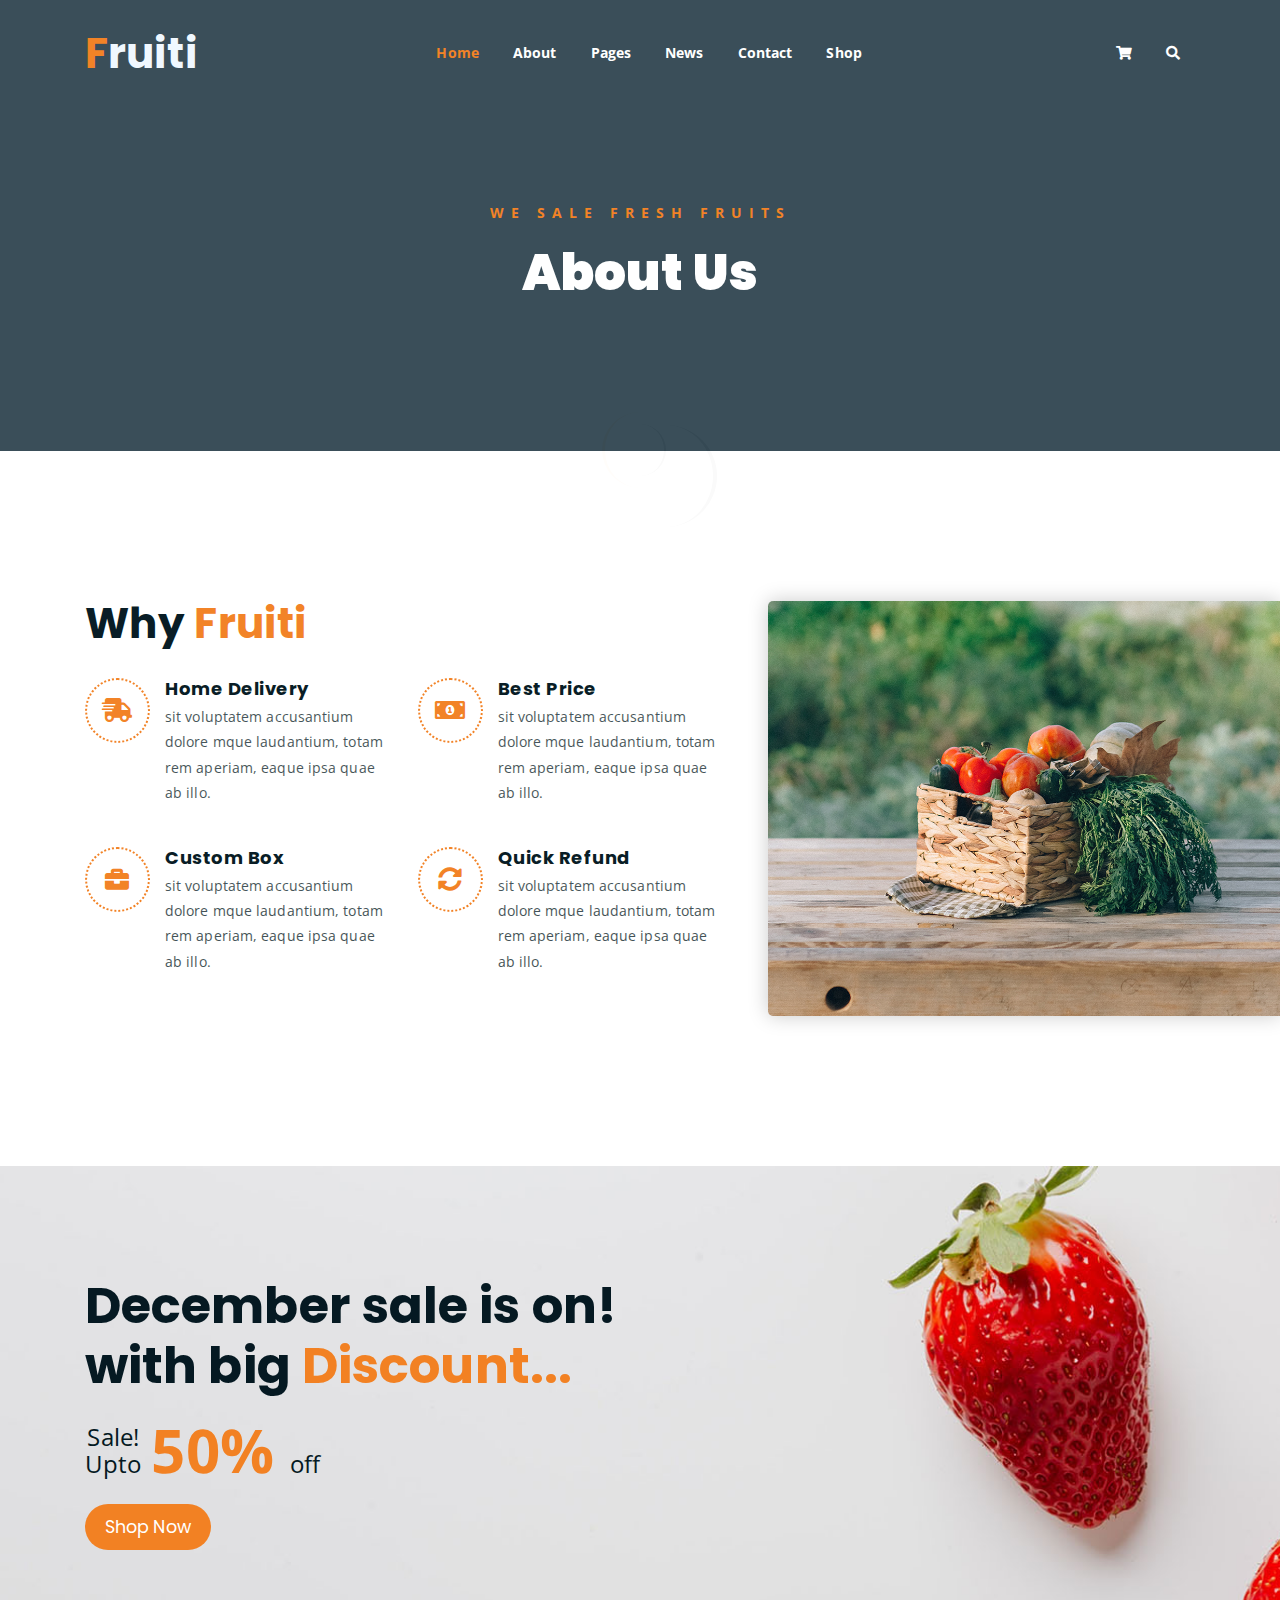
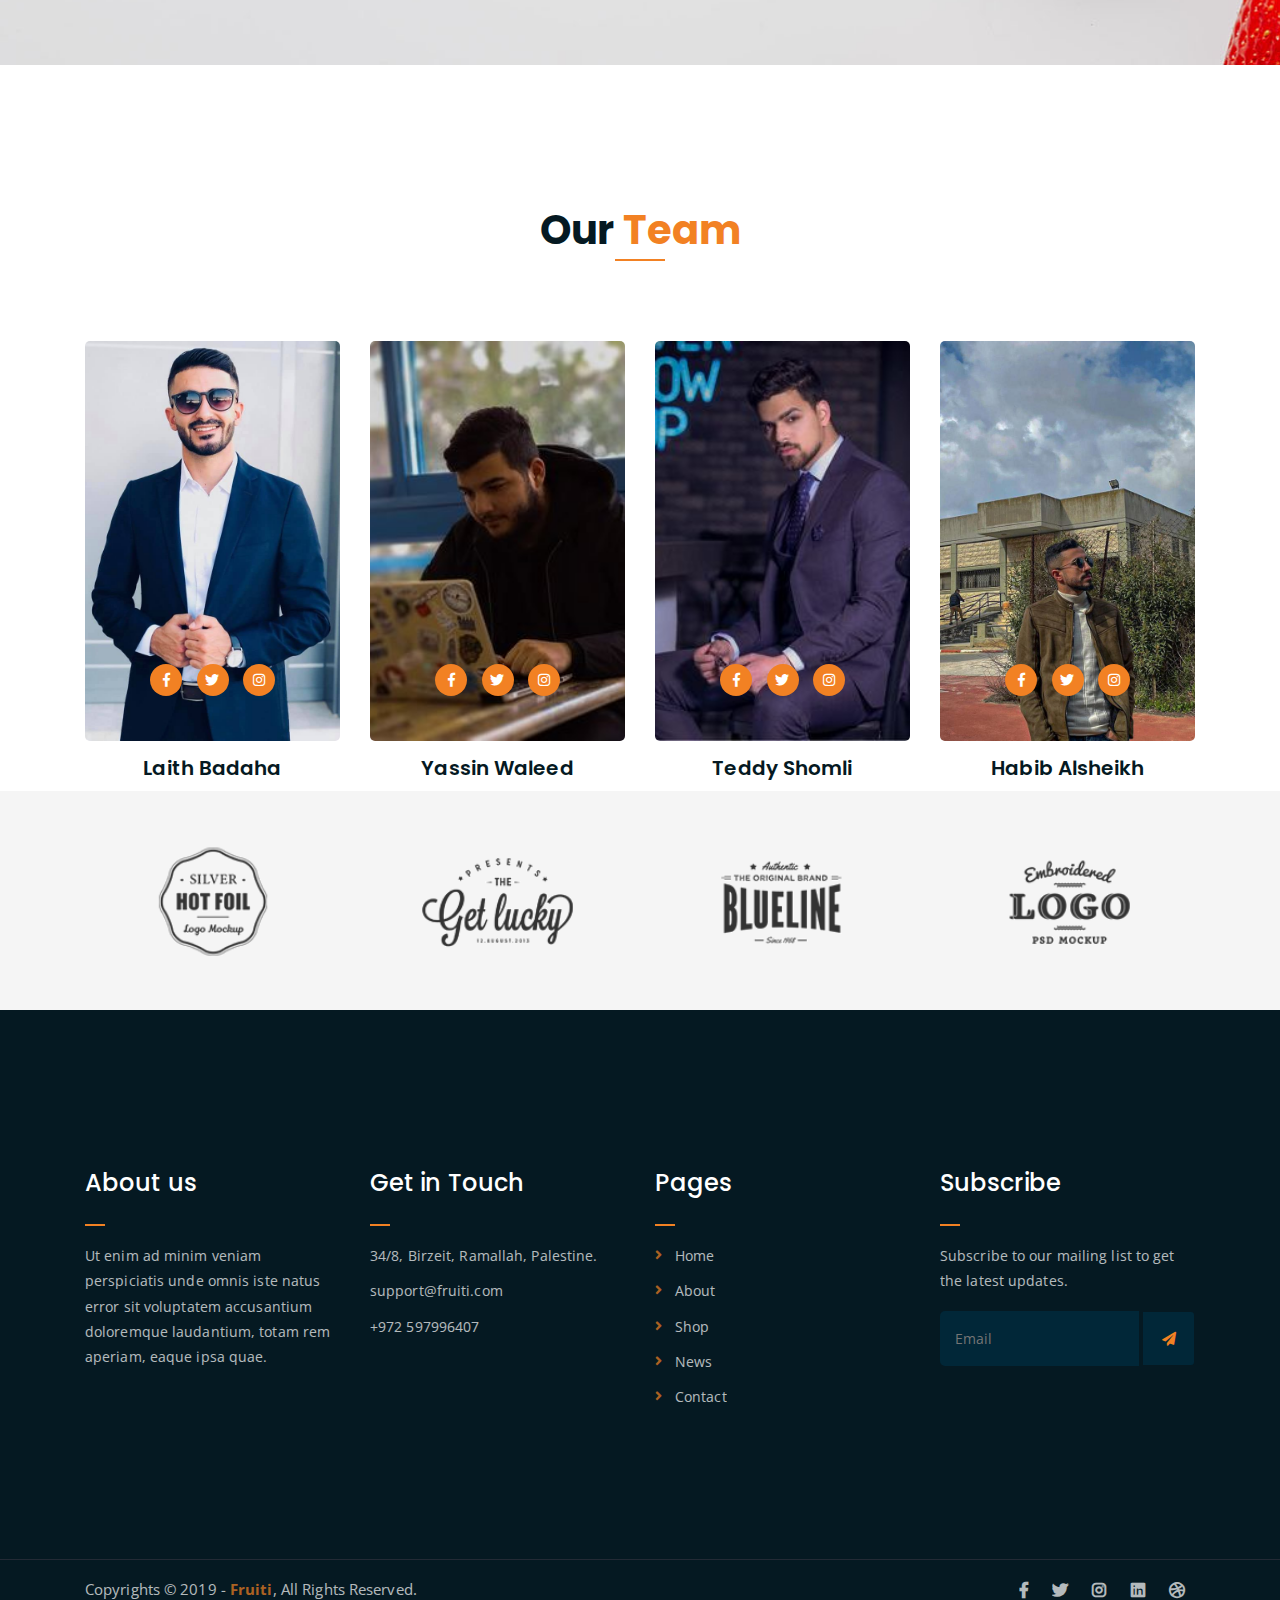
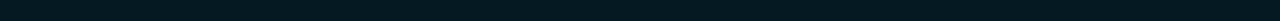
==== fruiti/about.html @ cd1cbd5d "v1" ====
<!DOCTYPE html>
<html lang="en">
<head>
	<meta charset="UTF-8">
	<meta http-equiv="X-UA-Compatible" content="IE=edge">
	<meta name="viewport" content="width=device-width, initial-scale=1">
	<meta name="description" content="Responsive Bootstrap4 Shop Template, Created by Imran Hossain from https://imransdesign.com/">

	<!-- title -->
	<title>About</title>

	<!-- favicon -->
	<link rel="shortcut icon" type="image/png" href="assets/img/favicon.png">
	<!-- google font -->
	<link href="https://fonts.googleapis.com/css?family=Open+Sans:300,400,700" rel="stylesheet">
	<link href="https://fonts.googleapis.com/css?family=Poppins:400,700&display=swap" rel="stylesheet">
	<!-- fontawesome -->
	<link rel="stylesheet" href="assets/css/all.min.css">
	<!-- bootstrap -->
	<link rel="stylesheet" href="assets/bootstrap/css/bootstrap.min.css">
	<!-- owl carousel -->
	<link rel="stylesheet" href="assets/css/owl.carousel.css">
	<!-- magnific popup -->
	<link rel="stylesheet" href="assets/css/magnific-popup.css">
	<!-- animate css -->
	<link rel="stylesheet" href="assets/css/animate.css">
	<!-- mean menu css -->
	<link rel="stylesheet" href="assets/css/meanmenu.min.css">
	<!-- main style -->
	<link rel="stylesheet" href="assets/css/main.css">
	<!-- responsive -->
	<link rel="stylesheet" href="assets/css/responsive.css">

</head>
<body>
	
	<!--PreLoader-->
    <div class="loader">
        <div class="loader-inner">
            <div class="circle"></div>
        </div>
    </div>
    <!--PreLoader Ends-->
	
	<!-- header -->
	<div class="top-header-area" id="sticker">
		<div class="container">
			<div class="row">
				<div class="col-lg-12 col-sm-12 text-center">
					<div class="main-menu-wrap">
						<!-- logo -->
						<div class="site-logo">
							<a href="index.html">
								<h2 style="color: aliceblue;"><span style="color: #F28123;">F</span>ruiti</h2>
							</a>
						</div>
						<!-- logo -->

						<!-- menu start -->
						<nav class="main-menu">
							<ul>
								<li class="current-list-item"><a href="index.html">Home</a></li>
								<li><a href="about.html">About</a></li>
								<li><a href="#">Pages</a>
									<ul class="sub-menu">
										<li><a href="404.html">404 page</a></li>
										<li><a href="about.html">About</a></li>
										<li><a href="cart.html">Cart</a></li>
										<li><a href="checkout.html">Check Out</a></li>
										<li><a href="contact.html">Contact</a></li>
										<li><a href="news.html">News</a></li>
										<li><a href="shop.html">Shop</a></li>
									</ul>
								</li>
								<li><a href="news.html">News</a>
									<ul class="sub-menu">
										<li><a href="news.html">News</a></li>
										<li><a href="single-news.html">Single News</a></li>
									</ul>
								</li>
								<li><a href="contact.html">Contact</a></li>
								<li><a href="shop.html">Shop</a>
									<ul class="sub-menu">
										<li><a href="shop.html">Shop</a></li>
										<li><a href="checkout.html">Check Out</a></li>
										<li><a href="single-product.html">Single Product</a></li>
										<li><a href="cart.html">Cart</a></li>
									</ul>
								</li>
								<li>
									<div class="header-icons">
										<a class="shopping-cart" href="cart.html"><i class="fas fa-shopping-cart"></i></a>
										<a class="mobile-hide search-bar-icon" href="#"><i class="fas fa-search"></i></a>
									</div>
								</li>
							</ul>
						</nav>
						<a class="mobile-show search-bar-icon" href="#"><i class="fas fa-search"></i></a>
						<div class="mobile-menu"></div>
						<!-- menu end -->
					</div>
				</div>
			</div>
		</div>
	</div>
	<!-- end header -->

	<!-- search area -->
	<div class="search-area">
		<div class="container">
			<div class="row">
				<div class="col-lg-12">
					<span class="close-btn"><i class="fas fa-window-close"></i></span>
					<div class="search-bar">
						<div class="search-bar-tablecell">
							<h3>Search For:</h3>
							<input type="text" placeholder="Keywords">
							<button type="submit">Search <i class="fas fa-search"></i></button>
						</div>
					</div>
				</div>
			</div>
		</div>
	</div>
	<!-- end search arewa -->
	
	<!-- breadcrumb-section -->
	<div class="breadcrumb-section breadcrumb-bg">
		<div class="container">
			<div class="row">
				<div class="col-lg-8 offset-lg-2 text-center">
					<div class="breadcrumb-text">
						<p>We sale fresh fruits</p>
						<h1>About Us</h1>
					</div>
				</div>
			</div>
		</div>
	</div>
	<!-- end breadcrumb section -->

	<!-- featured section -->
	<div class="feature-bg">
		<div class="container">
			<div class="row">
				<div class="col-lg-7">
					<div class="featured-text">
						<h2 class="pb-3">Why <span class="orange-text">Fruiti</span></h2>
						<div class="row">
							<div class="col-lg-6 col-md-6 mb-4 mb-md-5">
								<div class="list-box d-flex">
									<div class="list-icon">
										<i class="fas fa-shipping-fast"></i>
									</div>
									<div class="content">
										<h3>Home Delivery</h3>
										<p>sit voluptatem accusantium dolore mque laudantium, totam rem aperiam, eaque ipsa quae ab illo.</p>
									</div>
								</div>
							</div>
							<div class="col-lg-6 col-md-6 mb-5 mb-md-5">
								<div class="list-box d-flex">
									<div class="list-icon">
										<i class="fas fa-money-bill-alt"></i>
									</div>
									<div class="content">
										<h3>Best Price</h3>
										<p>sit voluptatem accusantium dolore mque laudantium, totam rem aperiam, eaque ipsa quae ab illo.</p>
									</div>
								</div>
							</div>
							<div class="col-lg-6 col-md-6 mb-5 mb-md-5">
								<div class="list-box d-flex">
									<div class="list-icon">
										<i class="fas fa-briefcase"></i>
									</div>
									<div class="content">
										<h3>Custom Box</h3>
										<p>sit voluptatem accusantium dolore mque laudantium, totam rem aperiam, eaque ipsa quae ab illo.</p>
									</div>
								</div>
							</div>
							<div class="col-lg-6 col-md-6">
								<div class="list-box d-flex">
									<div class="list-icon">
										<i class="fas fa-sync-alt"></i>
									</div>
									<div class="content">
										<h3>Quick Refund</h3>
										<p>sit voluptatem accusantium dolore mque laudantium, totam rem aperiam, eaque ipsa quae ab illo.</p>
									</div>
								</div>
							</div>
						</div>
					</div>
				</div>
			</div>
		</div>
	</div>
	<!-- end featured section -->

	<!-- shop banner -->
	<section class="shop-banner">
    	<div class="container">
        	<h3>December sale is on! <br> with big <span class="orange-text">Discount...</span></h3>
            <div class="sale-percent"><span>Sale! <br> Upto</span>50% <span>off</span></div>
            <a href="shop.html" class="cart-btn btn-lg">Shop Now</a>
        </div>
    </section>
	<!-- end shop banner -->

	<!-- team section -->
	<div class="mt-150">
		<div class="container">
			<div class="row">
				<div class="col-lg-8 offset-lg-2 text-center">
					<div class="section-title">
						<h3>Our <span class="orange-text">Team</span></h3>
					</div>
				</div>
			</div>
			<div class="row">
				<div class="col-lg-3 col-md-6">
					<div class="single-team-item">
						<div class="team-bg team-bg-1"></div>
						<h4>Laith Badaha</h4>
						<ul class="social-link-team">
							<li><a href="#" target="_blank"><i class="fab fa-facebook-f"></i></a></li>
							<li><a href="#" target="_blank"><i class="fab fa-twitter"></i></a></li>
							<li><a href="#" target="_blank"><i class="fab fa-instagram"></i></a></li>
						</ul>
					</div>
				</div>
				<div class="col-lg-3 col-md-6">
					<div class="single-team-item">
						<div class="team-bg team-bg-2"></div>
						<h4>Yassin Waleed </h4>
						<ul class="social-link-team">
							<li><a href="#" target="_blank"><i class="fab fa-facebook-f"></i></a></li>
							<li><a href="#" target="_blank"><i class="fab fa-twitter"></i></a></li>
							<li><a href="#" target="_blank"><i class="fab fa-instagram"></i></a></li>
						</ul>
					</div>
				</div>
				<div class="col-lg-3 col-md-6 offset-md-3 offset-lg-0">
					<div class="single-team-item">
						<div class="team-bg team-bg-3"></div>
						<h4>Teddy Shomli</h4>
						<ul class="social-link-team">
							<li><a href="#" target="_blank"><i class="fab fa-facebook-f"></i></a></li>
							<li><a href="#" target="_blank"><i class="fab fa-twitter"></i></a></li>
							<li><a href="#" target="_blank"><i class="fab fa-instagram"></i></a></li>
						</ul>
					</div>
				</div>

				<div class="col-lg-3 col-md-6 offset-md-3 offset-lg-0">
					<div class="single-team-item">
						<div class="team-bg team-bg-4"></div>
						<h4>Habib Alsheikh</h4>
						<ul class="social-link-team">
							<li><a href="#" target="_blank"><i class="fab fa-facebook-f"></i></a></li>
							<li><a href="#" target="_blank"><i class="fab fa-twitter"></i></a></li>
							<li><a href="#" target="_blank"><i class="fab fa-instagram"></i></a></li>
						</ul>
					</div>
				</div>
			</div>
		</div>
	</div>
	<!-- end team section -->

	

	<!-- logo carousel -->
	<div class="logo-carousel-section">
		<div class="container">
			<div class="row">
				<div class="col-lg-12">
					<div class="logo-carousel-inner">
						<div class="single-logo-item">
							<img src="assets/img/company-logos/1.png" alt="">
						</div>
						<div class="single-logo-item">
							<img src="assets/img/company-logos/2.png" alt="">
						</div>
						<div class="single-logo-item">
							<img src="assets/img/company-logos/3.png" alt="">
						</div>
						<div class="single-logo-item">
							<img src="assets/img/company-logos/4.png" alt="">
						</div>
						<div class="single-logo-item">
							<img src="assets/img/company-logos/5.png" alt="">
						</div>
					</div>
				</div>
			</div>
		</div>
	</div>
	<!-- end logo carousel -->

	<!-- footer -->
	<div class="footer-area">
		<div class="container">
			<div class="row">
				<div class="col-lg-3 col-md-6">
					<div class="footer-box about-widget">
						<h2 class="widget-title">About us</h2>
						<p>Ut enim ad minim veniam perspiciatis unde omnis iste natus error sit voluptatem accusantium doloremque laudantium, totam rem aperiam, eaque ipsa quae.</p>
					</div>
				</div>
				<div class="col-lg-3 col-md-6">
					<div class="footer-box get-in-touch">
						<h2 class="widget-title">Get in Touch</h2>
						<ul>
							<li>34/8, Birzeit, Ramallah, Palestine.</li>
							<li>support@fruiti.com</li>
							<li>+972 597996407</li>
						</ul>
					</div>
				</div>
				<div class="col-lg-3 col-md-6">
					<div class="footer-box pages">
						<h2 class="widget-title">Pages</h2>
						<ul>
							<li><a href="index.html">Home</a></li>
							<li><a href="about.html">About</a></li>
							<li><a href="services.html">Shop</a></li>
							<li><a href="news.html">News</a></li>
							<li><a href="contact.html">Contact</a></li>
						</ul>
					</div>
				</div>
				<div class="col-lg-3 col-md-6">
					<div class="footer-box subscribe">
						<h2 class="widget-title">Subscribe</h2>
						<p>Subscribe to our mailing list to get the latest updates.</p>
						<form action="index.html">
							<input type="email" placeholder="Email">
							<button type="submit"><i class="fas fa-paper-plane"></i></button>
						</form>
					</div>
				</div>
			</div>
		</div>
	</div>
	<!-- end footer -->
	
	<!-- copyright -->
	<div class="copyright">
		<div class="container">
			<div class="row">
				<div class="col-lg-6 col-md-12">
					<p>Copyrights &copy; 2019 - <a href="#">Fruiti</a>,  All Rights Reserved.<br>
					</p>
				</div>
				<div class="col-lg-6 text-right col-md-12">
					<div class="social-icons">
						<ul>
							<li><a href="#" target="_blank"><i class="fab fa-facebook-f"></i></a></li>
							<li><a href="#" target="_blank"><i class="fab fa-twitter"></i></a></li>
							<li><a href="#" target="_blank"><i class="fab fa-instagram"></i></a></li>
							<li><a href="#" target="_blank"><i class="fab fa-linkedin"></i></a></li>
							<li><a href="#" target="_blank"><i class="fab fa-dribbble"></i></a></li>
						</ul>
					</div>
				</div>
			</div>
		</div>
	</div>
	<!-- end copyright -->
	
	<!-- jquery -->
	<script src="assets/js/jquery-1.11.3.min.js"></script>
	<!-- bootstrap -->
	<script src="assets/bootstrap/js/bootstrap.min.js"></script>
	<!-- count down -->
	<script src="assets/js/jquery.countdown.js"></script>
	<!-- isotope -->
	<script src="assets/js/jquery.isotope-3.0.6.min.js"></script>
	<!-- waypoints -->
	<script src="assets/js/waypoints.js"></script>
	<!-- owl carousel -->
	<script src="assets/js/owl.carousel.min.js"></script>
	<!-- magnific popup -->
	<script src="assets/js/jquery.magnific-popup.min.js"></script>
	<!-- mean menu -->
	<script src="assets/js/jquery.meanmenu.min.js"></script>
	<!-- sticker js -->
	<script src="assets/js/sticker.js"></script>
	<!-- main js -->
	<script src="assets/js/main.js"></script>

</body>
</html>
---- fruiti/assets/css/all.min.css ----
.fa,.fab,.fal,.far,.fas{-moz-osx-font-smoothing:grayscale;-webkit-font-smoothing:antialiased;display:inline-block;font-style:normal;font-variant:normal;text-rendering:auto;line-height:1}.fa-lg{font-size:1.33333em;line-height:.75em;vertical-align:-.0667em}.fa-xs{font-size:.75em}.fa-sm{font-size:.875em}.fa-1x{font-size:1em}.fa-2x{font-size:2em}.fa-3x{font-size:3em}.fa-4x{font-size:4em}.fa-5x{font-size:5em}.fa-6x{font-size:6em}.fa-7x{font-size:7em}.fa-8x{font-size:8em}.fa-9x{font-size:9em}.fa-10x{font-size:10em}.fa-fw{text-align:center;width:1.25em}.fa-ul{list-style-type:none;margin-left:2.5em;padding-left:0}.fa-ul>li{position:relative}.fa-li{left:-2em;position:absolute;text-align:center;width:2em;line-height:inherit}.fa-border{border:.08em solid #eee;border-radius:.1em;padding:.2em .25em .15em}.fa-pull-left{float:left}.fa-pull-right{float:right}.fa.fa-pull-left,.fab.fa-pull-left,.fal.fa-pull-left,.far.fa-pull-left,.fas.fa-pull-left{margin-right:.3em}.fa.fa-pull-right,.fab.fa-pull-right,.fal.fa-pull-right,.far.fa-pull-right,.fas.fa-pull-right{margin-left:.3em}.fa-spin{animation:fa-spin 2s infinite linear}.fa-pulse{animation:fa-spin 1s infinite steps(8)}@keyframes fa-spin{0%{transform:rotate(0deg)}to{transform:rotate(1turn)}}.fa-rotate-90{-ms-filter:"progid:DXImageTransform.Microsoft.BasicImage(rotation=1)";transform:rotate(90deg)}.fa-rotate-180{-ms-filter:"progid:DXImageTransform.Microsoft.BasicImage(rotation=2)";transform:rotate(180deg)}.fa-rotate-270{-ms-filter:"progid:DXImageTransform.Microsoft.BasicImage(rotation=3)";transform:rotate(270deg)}.fa-flip-horizontal{-ms-filter:"progid:DXImageTransform.Microsoft.BasicImage(rotation=0, mirror=1)";transform:scaleX(-1)}.fa-flip-vertical{transform:scaleY(-1)}.fa-flip-horizontal.fa-flip-vertical,.fa-flip-vertical{-ms-filter:"progid:DXImageTransform.Microsoft.BasicImage(rotation=2, mirror=1)"}.fa-flip-horizontal.fa-flip-vertical{transform:scale(-1)}:root .fa-flip-horizontal,:root .fa-flip-vertical,:root .fa-rotate-90,:root .fa-rotate-180,:root .fa-rotate-270{filter:none}.fa-stack{display:inline-block;height:2em;line-height:2em;position:relative;vertical-align:middle;width:2.5em}.fa-stack-1x,.fa-stack-2x{left:0;position:absolute;text-align:center;width:100%}.fa-stack-1x{line-height:inherit}.fa-stack-2x{font-size:2em}.fa-inverse{color:#fff}.fa-500px:before{content:"\f26e"}.fa-accessible-icon:before{content:"\f368"}.fa-accusoft:before{content:"\f369"}.fa-acquisitions-incorporated:before{content:"\f6af"}.fa-ad:before{content:"\f641"}.fa-address-book:before{content:"\f2b9"}.fa-address-card:before{content:"\f2bb"}.fa-adjust:before{content:"\f042"}.fa-adn:before{content:"\f170"}.fa-adobe:before{content:"\f778"}.fa-adversal:before{content:"\f36a"}.fa-affiliatetheme:before{content:"\f36b"}.fa-air-freshener:before{content:"\f5d0"}.fa-algolia:before{content:"\f36c"}.fa-align-center:before{content:"\f037"}.fa-align-justify:before{content:"\f039"}.fa-align-left:before{content:"\f036"}.fa-align-right:before{content:"\f038"}.fa-alipay:before{content:"\f642"}.fa-allergies:before{content:"\f461"}.fa-amazon:before{content:"\f270"}.fa-amazon-pay:before{content:"\f42c"}.fa-ambulance:before{content:"\f0f9"}.fa-american-sign-language-interpreting:before{content:"\f2a3"}.fa-amilia:before{content:"\f36d"}.fa-anchor:before{content:"\f13d"}.fa-android:before{content:"\f17b"}.fa-angellist:before{content:"\f209"}.fa-angle-double-down:before{content:"\f103"}.fa-angle-double-left:before{content:"\f100"}.fa-angle-double-right:before{content:"\f101"}.fa-angle-double-up:before{content:"\f102"}.fa-angle-down:before{content:"\f107"}.fa-angle-left:before{content:"\f104"}.fa-angle-right:before{content:"\f105"}.fa-angle-up:before{content:"\f106"}.fa-angry:before{content:"\f556"}.fa-angrycreative:before{content:"\f36e"}.fa-angular:before{content:"\f420"}.fa-ankh:before{content:"\f644"}.fa-app-store:before{content:"\f36f"}.fa-app-store-ios:before{content:"\f370"}.fa-apper:before{content:"\f371"}.fa-apple:before{content:"\f179"}.fa-apple-alt:before{content:"\f5d1"}.fa-apple-pay:before{content:"\f415"}.fa-archive:before{content:"\f187"}.fa-archway:before{content:"\f557"}.fa-arrow-alt-circle-down:before{content:"\f358"}.fa-arrow-alt-circle-left:before{content:"\f359"}.fa-arrow-alt-circle-right:before{content:"\f35a"}.fa-arrow-alt-circle-up:before{content:"\f35b"}.fa-arrow-circle-down:before{content:"\f0ab"}.fa-arrow-circle-left:before{content:"\f0a8"}.fa-arrow-circle-right:before{content:"\f0a9"}.fa-arrow-circle-up:before{content:"\f0aa"}.fa-arrow-down:before{content:"\f063"}.fa-arrow-left:before{content:"\f060"}.fa-arrow-right:before{content:"\f061"}.fa-arrow-up:before{content:"\f062"}.fa-arrows-alt:before{content:"\f0b2"}.fa-arrows-alt-h:before{content:"\f337"}.fa-arrows-alt-v:before{content:"\f338"}.fa-artstation:before{content:"\f77a"}.fa-assistive-listening-systems:before{content:"\f2a2"}.fa-asterisk:before{content:"\f069"}.fa-asymmetrik:before{content:"\f372"}.fa-at:before{content:"\f1fa"}.fa-atlas:before{content:"\f558"}.fa-atlassian:before{content:"\f77b"}.fa-atom:before{content:"\f5d2"}.fa-audible:before{content:"\f373"}.fa-audio-description:before{content:"\f29e"}.fa-autoprefixer:before{content:"\f41c"}.fa-avianex:before{content:"\f374"}.fa-aviato:before{content:"\f421"}.fa-award:before{content:"\f559"}.fa-aws:before{content:"\f375"}.fa-baby:before{content:"\f77c"}.fa-baby-carriage:before{content:"\f77d"}.fa-backspace:before{content:"\f55a"}.fa-backward:before{content:"\f04a"}.fa-balance-scale:before{content:"\f24e"}.fa-ban:before{content:"\f05e"}.fa-band-aid:before{content:"\f462"}.fa-bandcamp:before{content:"\f2d5"}.fa-barcode:before{content:"\f02a"}.fa-bars:before{content:"\f0c9"}.fa-baseball-ball:before{content:"\f433"}.fa-basketball-ball:before{content:"\f434"}.fa-bath:before{content:"\f2cd"}.fa-battery-empty:before{content:"\f244"}.fa-battery-full:before{content:"\f240"}.fa-battery-half:before{content:"\f242"}.fa-battery-quarter:before{content:"\f243"}.fa-battery-three-quarters:before{content:"\f241"}.fa-bed:before{content:"\f236"}.fa-beer:before{content:"\f0fc"}.fa-behance:before{content:"\f1b4"}.fa-behance-square:before{content:"\f1b5"}.fa-bell:before{content:"\f0f3"}.fa-bell-slash:before{content:"\f1f6"}.fa-bezier-curve:before{content:"\f55b"}.fa-bible:before{content:"\f647"}.fa-bicycle:before{content:"\f206"}.fa-bimobject:before{content:"\f378"}.fa-binoculars:before{content:"\f1e5"}.fa-biohazard:before{content:"\f780"}.fa-birthday-cake:before{content:"\f1fd"}.fa-bitbucket:before{content:"\f171"}.fa-bitcoin:before{content:"\f379"}.fa-bity:before{content:"\f37a"}.fa-black-tie:before{content:"\f27e"}.fa-blackberry:before{content:"\f37b"}.fa-blender:before{content:"\f517"}.fa-blender-phone:before{content:"\f6b6"}.fa-blind:before{content:"\f29d"}.fa-blog:before{content:"\f781"}.fa-blogger:before{content:"\f37c"}.fa-blogger-b:before{content:"\f37d"}.fa-bluetooth:before{content:"\f293"}.fa-bluetooth-b:before{content:"\f294"}.fa-bold:before{content:"\f032"}.fa-bolt:before{content:"\f0e7"}.fa-bomb:before{content:"\f1e2"}.fa-bone:before{content:"\f5d7"}.fa-bong:before{content:"\f55c"}.fa-book:before{content:"\f02d"}.fa-book-dead:before{content:"\f6b7"}.fa-book-open:before{content:"\f518"}.fa-book-reader:before{content:"\f5da"}.fa-bookmark:before{content:"\f02e"}.fa-bowling-ball:before{content:"\f436"}.fa-box:before{content:"\f466"}.fa-box-open:before{content:"\f49e"}.fa-boxes:before{content:"\f468"}.fa-braille:before{content:"\f2a1"}.fa-brain:before{content:"\f5dc"}.fa-briefcase:before{content:"\f0b1"}.fa-briefcase-medical:before{content:"\f469"}.fa-broadcast-tower:before{content:"\f519"}.fa-broom:before{content:"\f51a"}.fa-brush:before{content:"\f55d"}.fa-btc:before{content:"\f15a"}.fa-bug:before{content:"\f188"}.fa-building:before{content:"\f1ad"}.fa-bullhorn:before{content:"\f0a1"}.fa-bullseye:before{content:"\f140"}.fa-burn:before{content:"\f46a"}.fa-buromobelexperte:before{content:"\f37f"}.fa-bus:before{content:"\f207"}.fa-bus-alt:before{content:"\f55e"}.fa-business-time:before{content:"\f64a"}.fa-buysellads:before{content:"\f20d"}.fa-calculator:before{content:"\f1ec"}.fa-calendar:before{content:"\f133"}.fa-calendar-alt:before{content:"\f073"}.fa-calendar-check:before{content:"\f274"}.fa-calendar-day:before{content:"\f783"}.fa-calendar-minus:before{content:"\f272"}.fa-calendar-plus:before{content:"\f271"}.fa-calendar-times:before{content:"\f273"}.fa-calendar-week:before{content:"\f784"}.fa-camera:before{content:"\f030"}.fa-camera-retro:before{content:"\f083"}.fa-campground:before{content:"\f6bb"}.fa-canadian-maple-leaf:before{content:"\f785"}.fa-candy-cane:before{content:"\f786"}.fa-cannabis:before{content:"\f55f"}.fa-capsules:before{content:"\f46b"}.fa-car:before{content:"\f1b9"}.fa-car-alt:before{content:"\f5de"}.fa-car-battery:before{content:"\f5df"}.fa-car-crash:before{content:"\f5e1"}.fa-car-side:before{content:"\f5e4"}.fa-caret-down:before{content:"\f0d7"}.fa-caret-left:before{content:"\f0d9"}.fa-caret-right:before{content:"\f0da"}.fa-caret-square-down:before{content:"\f150"}.fa-caret-square-left:before{content:"\f191"}.fa-caret-square-right:before{content:"\f152"}.fa-caret-square-up:before{content:"\f151"}.fa-caret-up:before{content:"\f0d8"}.fa-carrot:before{content:"\f787"}.fa-cart-arrow-down:before{content:"\f218"}.fa-cart-plus:before{content:"\f217"}.fa-cash-register:before{content:"\f788"}.fa-cat:before{content:"\f6be"}.fa-cc-amazon-pay:before{content:"\f42d"}.fa-cc-amex:before{content:"\f1f3"}.fa-cc-apple-pay:before{content:"\f416"}.fa-cc-diners-club:before{content:"\f24c"}.fa-cc-discover:before{content:"\f1f2"}.fa-cc-jcb:before{content:"\f24b"}.fa-cc-mastercard:before{content:"\f1f1"}.fa-cc-paypal:before{content:"\f1f4"}.fa-cc-stripe:before{content:"\f1f5"}.fa-cc-visa:before{content:"\f1f0"}.fa-centercode:before{content:"\f380"}.fa-centos:before{content:"\f789"}.fa-certificate:before{content:"\f0a3"}.fa-chair:before{content:"\f6c0"}.fa-chalkboard:before{content:"\f51b"}.fa-chalkboard-teacher:before{content:"\f51c"}.fa-charging-station:before{content:"\f5e7"}.fa-chart-area:before{content:"\f1fe"}.fa-chart-bar:before{content:"\f080"}.fa-chart-line:before{content:"\f201"}.fa-chart-pie:before{content:"\f200"}.fa-check:before{content:"\f00c"}.fa-check-circle:before{content:"\f058"}.fa-check-double:before{content:"\f560"}.fa-check-square:before{content:"\f14a"}.fa-chess:before{content:"\f439"}.fa-chess-bishop:before{content:"\f43a"}.fa-chess-board:before{content:"\f43c"}.fa-chess-king:before{content:"\f43f"}.fa-chess-knight:before{content:"\f441"}.fa-chess-pawn:before{content:"\f443"}.fa-chess-queen:before{content:"\f445"}.fa-chess-rook:before{content:"\f447"}.fa-chevron-circle-down:before{content:"\f13a"}.fa-chevron-circle-left:before{content:"\f137"}.fa-chevron-circle-right:before{content:"\f138"}.fa-chevron-circle-up:before{content:"\f139"}.fa-chevron-down:before{content:"\f078"}.fa-chevron-left:before{content:"\f053"}.fa-chevron-right:before{content:"\f054"}.fa-chevron-up:before{content:"\f077"}.fa-child:before{content:"\f1ae"}.fa-chrome:before{content:"\f268"}.fa-church:before{content:"\f51d"}.fa-circle:before{content:"\f111"}.fa-circle-notch:before{content:"\f1ce"}.fa-city:before{content:"\f64f"}.fa-clipboard:before{content:"\f328"}.fa-clipboard-check:before{content:"\f46c"}.fa-clipboard-list:before{content:"\f46d"}.fa-clock:before{content:"\f017"}.fa-clone:before{content:"\f24d"}.fa-closed-captioning:before{content:"\f20a"}.fa-cloud:before{content:"\f0c2"}.fa-cloud-download-alt:before{content:"\f381"}.fa-cloud-meatball:before{content:"\f73b"}.fa-cloud-moon:before{content:"\f6c3"}.fa-cloud-moon-rain:before{content:"\f73c"}.fa-cloud-rain:before{content:"\f73d"}.fa-cloud-showers-heavy:before{content:"\f740"}.fa-cloud-sun:before{content:"\f6c4"}.fa-cloud-sun-rain:before{content:"\f743"}.fa-cloud-upload-alt:before{content:"\f382"}.fa-cloudscale:before{content:"\f383"}.fa-cloudsmith:before{content:"\f384"}.fa-cloudversify:before{content:"\f385"}.fa-cocktail:before{content:"\f561"}.fa-code:before{content:"\f121"}.fa-code-branch:before{content:"\f126"}.fa-codepen:before{content:"\f1cb"}.fa-codiepie:before{content:"\f284"}.fa-coffee:before{content:"\f0f4"}.fa-cog:before{content:"\f013"}.fa-cogs:before{content:"\f085"}.fa-coins:before{content:"\f51e"}.fa-columns:before{content:"\f0db"}.fa-comment:before{content:"\f075"}.fa-comment-alt:before{content:"\f27a"}.fa-comment-dollar:before{content:"\f651"}.fa-comment-dots:before{content:"\f4ad"}.fa-comment-slash:before{content:"\f4b3"}.fa-comments:before{content:"\f086"}.fa-comments-dollar:before{content:"\f653"}.fa-compact-disc:before{content:"\f51f"}.fa-compass:before{content:"\f14e"}.fa-compress:before{content:"\f066"}.fa-compress-arrows-alt:before{content:"\f78c"}.fa-concierge-bell:before{content:"\f562"}.fa-confluence:before{content:"\f78d"}.fa-connectdevelop:before{content:"\f20e"}.fa-contao:before{content:"\f26d"}.fa-cookie:before{content:"\f563"}.fa-cookie-bite:before{content:"\f564"}.fa-copy:before{content:"\f0c5"}.fa-copyright:before{content:"\f1f9"}.fa-couch:before{content:"\f4b8"}.fa-cpanel:before{content:"\f388"}.fa-creative-commons:before{content:"\f25e"}.fa-creative-commons-by:before{content:"\f4e7"}.fa-creative-commons-nc:before{content:"\f4e8"}.fa-creative-commons-nc-eu:before{content:"\f4e9"}.fa-creative-commons-nc-jp:before{content:"\f4ea"}.fa-creative-commons-nd:before{content:"\f4eb"}.fa-creative-commons-pd:before{content:"\f4ec"}.fa-creative-commons-pd-alt:before{content:"\f4ed"}.fa-creative-commons-remix:before{content:"\f4ee"}.fa-creative-commons-sa:before{content:"\f4ef"}.fa-creative-commons-sampling:before{content:"\f4f0"}.fa-creative-commons-sampling-plus:before{content:"\f4f1"}.fa-creative-commons-share:before{content:"\f4f2"}.fa-creative-commons-zero:before{content:"\f4f3"}.fa-credit-card:before{content:"\f09d"}.fa-critical-role:before{content:"\f6c9"}.fa-crop:before{content:"\f125"}.fa-crop-alt:before{content:"\f565"}.fa-cross:before{content:"\f654"}.fa-crosshairs:before{content:"\f05b"}.fa-crow:before{content:"\f520"}.fa-crown:before{content:"\f521"}.fa-css3:before{content:"\f13c"}.fa-css3-alt:before{content:"\f38b"}.fa-cube:before{content:"\f1b2"}.fa-cubes:before{content:"\f1b3"}.fa-cut:before{content:"\f0c4"}.fa-cuttlefish:before{content:"\f38c"}.fa-d-and-d:before{content:"\f38d"}.fa-d-and-d-beyond:before{content:"\f6ca"}.fa-dashcube:before{content:"\f210"}.fa-database:before{content:"\f1c0"}.fa-deaf:before{content:"\f2a4"}.fa-delicious:before{content:"\f1a5"}.fa-democrat:before{content:"\f747"}.fa-deploydog:before{content:"\f38e"}.fa-deskpro:before{content:"\f38f"}.fa-desktop:before{content:"\f108"}.fa-dev:before{content:"\f6cc"}.fa-deviantart:before{content:"\f1bd"}.fa-dharmachakra:before{content:"\f655"}.fa-dhl:before{content:"\f790"}.fa-diagnoses:before{content:"\f470"}.fa-diaspora:before{content:"\f791"}.fa-dice:before{content:"\f522"}.fa-dice-d20:before{content:"\f6cf"}.fa-dice-d6:before{content:"\f6d1"}.fa-dice-five:before{content:"\f523"}.fa-dice-four:before{content:"\f524"}.fa-dice-one:before{content:"\f525"}.fa-dice-six:before{content:"\f526"}.fa-dice-three:before{content:"\f527"}.fa-dice-two:before{content:"\f528"}.fa-digg:before{content:"\f1a6"}.fa-digital-ocean:before{content:"\f391"}.fa-digital-tachograph:before{content:"\f566"}.fa-directions:before{content:"\f5eb"}.fa-discord:before{content:"\f392"}.fa-discourse:before{content:"\f393"}.fa-divide:before{content:"\f529"}.fa-dizzy:before{content:"\f567"}.fa-dna:before{content:"\f471"}.fa-dochub:before{content:"\f394"}.fa-docker:before{content:"\f395"}.fa-dog:before{content:"\f6d3"}.fa-dollar-sign:before{content:"\f155"}.fa-dolly:before{content:"\f472"}.fa-dolly-flatbed:before{content:"\f474"}.fa-donate:before{content:"\f4b9"}.fa-door-closed:before{content:"\f52a"}.fa-door-open:before{content:"\f52b"}.fa-dot-circle:before{content:"\f192"}.fa-dove:before{content:"\f4ba"}.fa-download:before{content:"\f019"}.fa-draft2digital:before{content:"\f396"}.fa-drafting-compass:before{content:"\f568"}.fa-dragon:before{content:"\f6d5"}.fa-draw-polygon:before{content:"\f5ee"}.fa-dribbble:before{content:"\f17d"}.fa-dribbble-square:before{content:"\f397"}.fa-dropbox:before{content:"\f16b"}.fa-drum:before{content:"\f569"}.fa-drum-steelpan:before{content:"\f56a"}.fa-drumstick-bite:before{content:"\f6d7"}.fa-drupal:before{content:"\f1a9"}.fa-dumbbell:before{content:"\f44b"}.fa-dumpster:before{content:"\f793"}.fa-dumpster-fire:before{content:"\f794"}.fa-dungeon:before{content:"\f6d9"}.fa-dyalog:before{content:"\f399"}.fa-earlybirds:before{content:"\f39a"}.fa-ebay:before{content:"\f4f4"}.fa-edge:before{content:"\f282"}.fa-edit:before{content:"\f044"}.fa-eject:before{content:"\f052"}.fa-elementor:before{content:"\f430"}.fa-ellipsis-h:before{content:"\f141"}.fa-ellipsis-v:before{content:"\f142"}.fa-ello:before{content:"\f5f1"}.fa-ember:before{content:"\f423"}.fa-empire:before{content:"\f1d1"}.fa-envelope:before{content:"\f0e0"}.fa-envelope-open:before{content:"\f2b6"}.fa-envelope-open-text:before{content:"\f658"}.fa-envelope-square:before{content:"\f199"}.fa-envira:before{content:"\f299"}.fa-equals:before{content:"\f52c"}.fa-eraser:before{content:"\f12d"}.fa-erlang:before{content:"\f39d"}.fa-ethereum:before{content:"\f42e"}.fa-ethernet:before{content:"\f796"}.fa-etsy:before{content:"\f2d7"}.fa-euro-sign:before{content:"\f153"}.fa-exchange-alt:before{content:"\f362"}.fa-exclamation:before{content:"\f12a"}.fa-exclamation-circle:before{content:"\f06a"}.fa-exclamation-triangle:before{content:"\f071"}.fa-expand:before{content:"\f065"}.fa-expand-arrows-alt:before{content:"\f31e"}.fa-expeditedssl:before{content:"\f23e"}.fa-external-link-alt:before{content:"\f35d"}.fa-external-link-square-alt:before{content:"\f360"}.fa-eye:before{content:"\f06e"}.fa-eye-dropper:before{content:"\f1fb"}.fa-eye-slash:before{content:"\f070"}.fa-facebook:before{content:"\f09a"}.fa-facebook-f:before{content:"\f39e"}.fa-facebook-messenger:before{content:"\f39f"}.fa-facebook-square:before{content:"\f082"}.fa-fantasy-flight-games:before{content:"\f6dc"}.fa-fast-backward:before{content:"\f049"}.fa-fast-forward:before{content:"\f050"}.fa-fax:before{content:"\f1ac"}.fa-feather:before{content:"\f52d"}.fa-feather-alt:before{content:"\f56b"}.fa-fedex:before{content:"\f797"}.fa-fedora:before{content:"\f798"}.fa-female:before{content:"\f182"}.fa-fighter-jet:before{content:"\f0fb"}.fa-figma:before{content:"\f799"}.fa-file:before{content:"\f15b"}.fa-file-alt:before{content:"\f15c"}.fa-file-archive:before{content:"\f1c6"}.fa-file-audio:before{content:"\f1c7"}.fa-file-code:before{content:"\f1c9"}.fa-file-contract:before{content:"\f56c"}.fa-file-csv:before{content:"\f6dd"}.fa-file-download:before{content:"\f56d"}.fa-file-excel:before{content:"\f1c3"}.fa-file-export:before{content:"\f56e"}.fa-file-image:before{content:"\f1c5"}.fa-file-import:before{content:"\f56f"}.fa-file-invoice:before{content:"\f570"}.fa-file-invoice-dollar:before{content:"\f571"}.fa-file-medical:before{content:"\f477"}.fa-file-medical-alt:before{content:"\f478"}.fa-file-pdf:before{content:"\f1c1"}.fa-file-powerpoint:before{content:"\f1c4"}.fa-file-prescription:before{content:"\f572"}.fa-file-signature:before{content:"\f573"}.fa-file-upload:before{content:"\f574"}.fa-file-video:before{content:"\f1c8"}.fa-file-word:before{content:"\f1c2"}.fa-fill:before{content:"\f575"}.fa-fill-drip:before{content:"\f576"}.fa-film:before{content:"\f008"}.fa-filter:before{content:"\f0b0"}.fa-fingerprint:before{content:"\f577"}.fa-fire:before{content:"\f06d"}.fa-fire-alt:before{content:"\f7e4"}.fa-fire-extinguisher:before{content:"\f134"}.fa-firefox:before{content:"\f269"}.fa-first-aid:before{content:"\f479"}.fa-first-order:before{content:"\f2b0"}.fa-first-order-alt:before{content:"\f50a"}.fa-firstdraft:before{content:"\f3a1"}.fa-fish:before{content:"\f578"}.fa-fist-raised:before{content:"\f6de"}.fa-flag:before{content:"\f024"}.fa-flag-checkered:before{content:"\f11e"}.fa-flag-usa:before{content:"\f74d"}.fa-flask:before{content:"\f0c3"}.fa-flickr:before{content:"\f16e"}.fa-flipboard:before{content:"\f44d"}.fa-flushed:before{content:"\f579"}.fa-fly:before{content:"\f417"}.fa-folder:before{content:"\f07b"}.fa-folder-minus:before{content:"\f65d"}.fa-folder-open:before{content:"\f07c"}.fa-folder-plus:before{content:"\f65e"}.fa-font:before{content:"\f031"}.fa-font-awesome:before{content:"\f2b4"}.fa-font-awesome-alt:before{content:"\f35c"}.fa-font-awesome-flag:before{content:"\f425"}.fa-font-awesome-logo-full:before{content:"\f4e6"}.fa-fonticons:before{content:"\f280"}.fa-fonticons-fi:before{content:"\f3a2"}.fa-football-ball:before{content:"\f44e"}.fa-fort-awesome:before{content:"\f286"}.fa-fort-awesome-alt:before{content:"\f3a3"}.fa-forumbee:before{content:"\f211"}.fa-forward:before{content:"\f04e"}.fa-foursquare:before{content:"\f180"}.fa-free-code-camp:before{content:"\f2c5"}.fa-freebsd:before{content:"\f3a4"}.fa-frog:before{content:"\f52e"}.fa-frown:before{content:"\f119"}.fa-frown-open:before{content:"\f57a"}.fa-fulcrum:before{content:"\f50b"}.fa-funnel-dollar:before{content:"\f662"}.fa-futbol:before{content:"\f1e3"}.fa-galactic-republic:before{content:"\f50c"}.fa-galactic-senate:before{content:"\f50d"}.fa-gamepad:before{content:"\f11b"}.fa-gas-pump:before{content:"\f52f"}.fa-gavel:before{content:"\f0e3"}.fa-gem:before{content:"\f3a5"}.fa-genderless:before{content:"\f22d"}.fa-get-pocket:before{content:"\f265"}.fa-gg:before{content:"\f260"}.fa-gg-circle:before{content:"\f261"}.fa-ghost:before{content:"\f6e2"}.fa-gift:before{content:"\f06b"}.fa-gifts:before{content:"\f79c"}.fa-git:before{content:"\f1d3"}.fa-git-square:before{content:"\f1d2"}.fa-github:before{content:"\f09b"}.fa-github-alt:before{content:"\f113"}.fa-github-square:before{content:"\f092"}.fa-gitkraken:before{content:"\f3a6"}.fa-gitlab:before{content:"\f296"}.fa-gitter:before{content:"\f426"}.fa-glass-cheers:before{content:"\f79f"}.fa-glass-martini:before{content:"\f000"}.fa-glass-martini-alt:before{content:"\f57b"}.fa-glass-whiskey:before{content:"\f7a0"}.fa-glasses:before{content:"\f530"}.fa-glide:before{content:"\f2a5"}.fa-glide-g:before{content:"\f2a6"}.fa-globe:before{content:"\f0ac"}.fa-globe-africa:before{content:"\f57c"}.fa-globe-americas:before{content:"\f57d"}.fa-globe-asia:before{content:"\f57e"}.fa-globe-europe:before{content:"\f7a2"}.fa-gofore:before{content:"\f3a7"}.fa-golf-ball:before{content:"\f450"}.fa-goodreads:before{content:"\f3a8"}.fa-goodreads-g:before{content:"\f3a9"}.fa-google:before{content:"\f1a0"}.fa-google-drive:before{content:"\f3aa"}.fa-google-play:before{content:"\f3ab"}.fa-google-plus:before{content:"\f2b3"}.fa-google-plus-g:before{content:"\f0d5"}.fa-google-plus-square:before{content:"\f0d4"}.fa-google-wallet:before{content:"\f1ee"}.fa-gopuram:before{content:"\f664"}.fa-graduation-cap:before{content:"\f19d"}.fa-gratipay:before{content:"\f184"}.fa-grav:before{content:"\f2d6"}.fa-greater-than:before{content:"\f531"}.fa-greater-than-equal:before{content:"\f532"}.fa-grimace:before{content:"\f57f"}.fa-grin:before{content:"\f580"}.fa-grin-alt:before{content:"\f581"}.fa-grin-beam:before{content:"\f582"}.fa-grin-beam-sweat:before{content:"\f583"}.fa-grin-hearts:before{content:"\f584"}.fa-grin-squint:before{content:"\f585"}.fa-grin-squint-tears:before{content:"\f586"}.fa-grin-stars:before{content:"\f587"}.fa-grin-tears:before{content:"\f588"}.fa-grin-tongue:before{content:"\f589"}.fa-grin-tongue-squint:before{content:"\f58a"}.fa-grin-tongue-wink:before{content:"\f58b"}.fa-grin-wink:before{content:"\f58c"}.fa-grip-horizontal:before{content:"\f58d"}.fa-grip-lines:before{content:"\f7a4"}.fa-grip-lines-vertical:before{content:"\f7a5"}.fa-grip-vertical:before{content:"\f58e"}.fa-gripfire:before{content:"\f3ac"}.fa-grunt:before{content:"\f3ad"}.fa-guitar:before{content:"\f7a6"}.fa-gulp:before{content:"\f3ae"}.fa-h-square:before{content:"\f0fd"}.fa-hacker-news:before{content:"\f1d4"}.fa-hacker-news-square:before{content:"\f3af"}.fa-hackerrank:before{content:"\f5f7"}.fa-hammer:before{content:"\f6e3"}.fa-hamsa:before{content:"\f665"}.fa-hand-holding:before{content:"\f4bd"}.fa-hand-holding-heart:before{content:"\f4be"}.fa-hand-holding-usd:before{content:"\f4c0"}.fa-hand-lizard:before{content:"\f258"}.fa-hand-paper:before{content:"\f256"}.fa-hand-peace:before{content:"\f25b"}.fa-hand-point-down:before{content:"\f0a7"}.fa-hand-point-left:before{content:"\f0a5"}.fa-hand-point-right:before{content:"\f0a4"}.fa-hand-point-up:before{content:"\f0a6"}.fa-hand-pointer:before{content:"\f25a"}.fa-hand-rock:before{content:"\f255"}.fa-hand-scissors:before{content:"\f257"}.fa-hand-spock:before{content:"\f259"}.fa-hands:before{content:"\f4c2"}.fa-hands-helping:before{content:"\f4c4"}.fa-handshake:before{content:"\f2b5"}.fa-hanukiah:before{content:"\f6e6"}.fa-hashtag:before{content:"\f292"}.fa-hat-wizard:before{content:"\f6e8"}.fa-haykal:before{content:"\f666"}.fa-hdd:before{content:"\f0a0"}.fa-heading:before{content:"\f1dc"}.fa-headphones:before{content:"\f025"}.fa-headphones-alt:before{content:"\f58f"}.fa-headset:before{content:"\f590"}.fa-heart:before{content:"\f004"}.fa-heart-broken:before{content:"\f7a9"}.fa-heartbeat:before{content:"\f21e"}.fa-helicopter:before{content:"\f533"}.fa-highlighter:before{content:"\f591"}.fa-hiking:before{content:"\f6ec"}.fa-hippo:before{content:"\f6ed"}.fa-hips:before{content:"\f452"}.fa-hire-a-helper:before{content:"\f3b0"}.fa-history:before{content:"\f1da"}.fa-hockey-puck:before{content:"\f453"}.fa-holly-berry:before{content:"\f7aa"}.fa-home:before{content:"\f015"}.fa-hooli:before{content:"\f427"}.fa-hornbill:before{content:"\f592"}.fa-horse:before{content:"\f6f0"}.fa-horse-head:before{content:"\f7ab"}.fa-hospital:before{content:"\f0f8"}.fa-hospital-alt:before{content:"\f47d"}.fa-hospital-symbol:before{content:"\f47e"}.fa-hot-tub:before{content:"\f593"}.fa-hotel:before{content:"\f594"}.fa-hotjar:before{content:"\f3b1"}.fa-hourglass:before{content:"\f254"}.fa-hourglass-end:before{content:"\f253"}.fa-hourglass-half:before{content:"\f252"}.fa-hourglass-start:before{content:"\f251"}.fa-house-damage:before{content:"\f6f1"}.fa-houzz:before{content:"\f27c"}.fa-hryvnia:before{content:"\f6f2"}.fa-html5:before{content:"\f13b"}.fa-hubspot:before{content:"\f3b2"}.fa-i-cursor:before{content:"\f246"}.fa-icicles:before{content:"\f7ad"}.fa-id-badge:before{content:"\f2c1"}.fa-id-card:before{content:"\f2c2"}.fa-id-card-alt:before{content:"\f47f"}.fa-igloo:before{content:"\f7ae"}.fa-image:before{content:"\f03e"}.fa-images:before{content:"\f302"}.fa-imdb:before{content:"\f2d8"}.fa-inbox:before{content:"\f01c"}.fa-indent:before{content:"\f03c"}.fa-industry:before{content:"\f275"}.fa-infinity:before{content:"\f534"}.fa-info:before{content:"\f129"}.fa-info-circle:before{content:"\f05a"}.fa-instagram:before{content:"\f16d"}.fa-intercom:before{content:"\f7af"}.fa-internet-explorer:before{content:"\f26b"}.fa-invision:before{content:"\f7b0"}.fa-ioxhost:before{content:"\f208"}.fa-italic:before{content:"\f033"}.fa-itunes:before{content:"\f3b4"}.fa-itunes-note:before{content:"\f3b5"}.fa-java:before{content:"\f4e4"}.fa-jedi:before{content:"\f669"}.fa-jedi-order:before{content:"\f50e"}.fa-jenkins:before{content:"\f3b6"}.fa-jira:before{content:"\f7b1"}.fa-joget:before{content:"\f3b7"}.fa-joint:before{content:"\f595"}.fa-joomla:before{content:"\f1aa"}.fa-journal-whills:before{content:"\f66a"}.fa-js:before{content:"\f3b8"}.fa-js-square:before{content:"\f3b9"}.fa-jsfiddle:before{content:"\f1cc"}.fa-kaaba:before{content:"\f66b"}.fa-kaggle:before{content:"\f5fa"}.fa-key:before{content:"\f084"}.fa-keybase:before{content:"\f4f5"}.fa-keyboard:before{content:"\f11c"}.fa-keycdn:before{content:"\f3ba"}.fa-khanda:before{content:"\f66d"}.fa-kickstarter:before{content:"\f3bb"}.fa-kickstarter-k:before{content:"\f3bc"}.fa-kiss:before{content:"\f596"}.fa-kiss-beam:before{content:"\f597"}.fa-kiss-wink-heart:before{content:"\f598"}.fa-kiwi-bird:before{content:"\f535"}.fa-korvue:before{content:"\f42f"}.fa-landmark:before{content:"\f66f"}.fa-language:before{content:"\f1ab"}.fa-laptop:before{content:"\f109"}.fa-laptop-code:before{content:"\f5fc"}.fa-laravel:before{content:"\f3bd"}.fa-lastfm:before{content:"\f202"}.fa-lastfm-square:before{content:"\f203"}.fa-laugh:before{content:"\f599"}.fa-laugh-beam:before{content:"\f59a"}.fa-laugh-squint:before{content:"\f59b"}.fa-laugh-wink:before{content:"\f59c"}.fa-layer-group:before{content:"\f5fd"}.fa-leaf:before{content:"\f06c"}.fa-leanpub:before{content:"\f212"}.fa-lemon:before{content:"\f094"}.fa-less:before{content:"\f41d"}.fa-less-than:before{content:"\f536"}.fa-less-than-equal:before{content:"\f537"}.fa-level-down-alt:before{content:"\f3be"}.fa-level-up-alt:before{content:"\f3bf"}.fa-life-ring:before{content:"\f1cd"}.fa-lightbulb:before{content:"\f0eb"}.fa-line:before{content:"\f3c0"}.fa-link:before{content:"\f0c1"}.fa-linkedin:before{content:"\f08c"}.fa-linkedin-in:before{content:"\f0e1"}.fa-linode:before{content:"\f2b8"}.fa-linux:before{content:"\f17c"}.fa-lira-sign:before{content:"\f195"}.fa-list:before{content:"\f03a"}.fa-list-alt:before{content:"\f022"}.fa-list-ol:before{content:"\f0cb"}.fa-list-ul:before{content:"\f0ca"}.fa-location-arrow:before{content:"\f124"}.fa-lock:before{content:"\f023"}.fa-lock-open:before{content:"\f3c1"}.fa-long-arrow-alt-down:before{content:"\f309"}.fa-long-arrow-alt-left:before{content:"\f30a"}.fa-long-arrow-alt-right:before{content:"\f30b"}.fa-long-arrow-alt-up:before{content:"\f30c"}.fa-low-vision:before{content:"\f2a8"}.fa-luggage-cart:before{content:"\f59d"}.fa-lyft:before{content:"\f3c3"}.fa-magento:before{content:"\f3c4"}.fa-magic:before{content:"\f0d0"}.fa-magnet:before{content:"\f076"}.fa-mail-bulk:before{content:"\f674"}.fa-mailchimp:before{content:"\f59e"}.fa-male:before{content:"\f183"}.fa-mandalorian:before{content:"\f50f"}.fa-map:before{content:"\f279"}.fa-map-marked:before{content:"\f59f"}.fa-map-marked-alt:before{content:"\f5a0"}.fa-map-marker:before{content:"\f041"}.fa-map-marker-alt:before{content:"\f3c5"}.fa-map-pin:before{content:"\f276"}.fa-map-signs:before{content:"\f277"}.fa-markdown:before{content:"\f60f"}.fa-marker:before{content:"\f5a1"}.fa-mars:before{content:"\f222"}.fa-mars-double:before{content:"\f227"}.fa-mars-stroke:before{content:"\f229"}.fa-mars-stroke-h:before{content:"\f22b"}.fa-mars-stroke-v:before{content:"\f22a"}.fa-mask:before{content:"\f6fa"}.fa-mastodon:before{content:"\f4f6"}.fa-maxcdn:before{content:"\f136"}.fa-medal:before{content:"\f5a2"}.fa-medapps:before{content:"\f3c6"}.fa-medium:before{content:"\f23a"}.fa-medium-m:before{content:"\f3c7"}.fa-medkit:before{content:"\f0fa"}.fa-medrt:before{content:"\f3c8"}.fa-meetup:before{content:"\f2e0"}.fa-megaport:before{content:"\f5a3"}.fa-meh:before{content:"\f11a"}.fa-meh-blank:before{content:"\f5a4"}.fa-meh-rolling-eyes:before{content:"\f5a5"}.fa-memory:before{content:"\f538"}.fa-mendeley:before{content:"\f7b3"}.fa-menorah:before{content:"\f676"}.fa-mercury:before{content:"\f223"}.fa-meteor:before{content:"\f753"}.fa-microchip:before{content:"\f2db"}.fa-microphone:before{content:"\f130"}.fa-microphone-alt:before{content:"\f3c9"}.fa-microphone-alt-slash:before{content:"\f539"}.fa-microphone-slash:before{content:"\f131"}.fa-microscope:before{content:"\f610"}.fa-microsoft:before{content:"\f3ca"}.fa-minus:before{content:"\f068"}.fa-minus-circle:before{content:"\f056"}.fa-minus-square:before{content:"\f146"}.fa-mitten:before{content:"\f7b5"}.fa-mix:before{content:"\f3cb"}.fa-mixcloud:before{content:"\f289"}.fa-mizuni:before{content:"\f3cc"}.fa-mobile:before{content:"\f10b"}.fa-mobile-alt:before{content:"\f3cd"}.fa-modx:before{content:"\f285"}.fa-monero:before{content:"\f3d0"}.fa-money-bill:before{content:"\f0d6"}.fa-money-bill-alt:before{content:"\f3d1"}.fa-money-bill-wave:before{content:"\f53a"}.fa-money-bill-wave-alt:before{content:"\f53b"}.fa-money-check:before{content:"\f53c"}.fa-money-check-alt:before{content:"\f53d"}.fa-monument:before{content:"\f5a6"}.fa-moon:before{content:"\f186"}.fa-mortar-pestle:before{content:"\f5a7"}.fa-mosque:before{content:"\f678"}.fa-motorcycle:before{content:"\f21c"}.fa-mountain:before{content:"\f6fc"}.fa-mouse-pointer:before{content:"\f245"}.fa-mug-hot:before{content:"\f7b6"}.fa-music:before{content:"\f001"}.fa-napster:before{content:"\f3d2"}.fa-neos:before{content:"\f612"}.fa-network-wired:before{content:"\f6ff"}.fa-neuter:before{content:"\f22c"}.fa-newspaper:before{content:"\f1ea"}.fa-nimblr:before{content:"\f5a8"}.fa-nintendo-switch:before{content:"\f418"}.fa-node:before{content:"\f419"}.fa-node-js:before{content:"\f3d3"}.fa-not-equal:before{content:"\f53e"}.fa-notes-medical:before{content:"\f481"}.fa-npm:before{content:"\f3d4"}.fa-ns8:before{content:"\f3d5"}.fa-nutritionix:before{content:"\f3d6"}.fa-object-group:before{content:"\f247"}.fa-object-ungroup:before{content:"\f248"}.fa-odnoklassniki:before{content:"\f263"}.fa-odnoklassniki-square:before{content:"\f264"}.fa-oil-can:before{content:"\f613"}.fa-old-republic:before{content:"\f510"}.fa-om:before{content:"\f679"}.fa-opencart:before{content:"\f23d"}.fa-openid:before{content:"\f19b"}.fa-opera:before{content:"\f26a"}.fa-optin-monster:before{content:"\f23c"}.fa-osi:before{content:"\f41a"}.fa-otter:before{content:"\f700"}.fa-outdent:before{content:"\f03b"}.fa-page4:before{content:"\f3d7"}.fa-pagelines:before{content:"\f18c"}.fa-paint-brush:before{content:"\f1fc"}.fa-paint-roller:before{content:"\f5aa"}.fa-palette:before{content:"\f53f"}.fa-palfed:before{content:"\f3d8"}.fa-pallet:before{content:"\f482"}.fa-paper-plane:before{content:"\f1d8"}.fa-paperclip:before{content:"\f0c6"}.fa-parachute-box:before{content:"\f4cd"}.fa-paragraph:before{content:"\f1dd"}.fa-parking:before{content:"\f540"}.fa-passport:before{content:"\f5ab"}.fa-pastafarianism:before{content:"\f67b"}.fa-paste:before{content:"\f0ea"}.fa-patreon:before{content:"\f3d9"}.fa-pause:before{content:"\f04c"}.fa-pause-circle:before{content:"\f28b"}.fa-paw:before{content:"\f1b0"}.fa-paypal:before{content:"\f1ed"}.fa-peace:before{content:"\f67c"}.fa-pen:before{content:"\f304"}.fa-pen-alt:before{content:"\f305"}.fa-pen-fancy:before{content:"\f5ac"}.fa-pen-nib:before{content:"\f5ad"}.fa-pen-square:before{content:"\f14b"}.fa-pencil-alt:before{content:"\f303"}.fa-pencil-ruler:before{content:"\f5ae"}.fa-penny-arcade:before{content:"\f704"}.fa-people-carry:before{content:"\f4ce"}.fa-percent:before{content:"\f295"}.fa-percentage:before{content:"\f541"}.fa-periscope:before{content:"\f3da"}.fa-person-booth:before{content:"\f756"}.fa-phabricator:before{content:"\f3db"}.fa-phoenix-framework:before{content:"\f3dc"}.fa-phoenix-squadron:before{content:"\f511"}.fa-phone:before{content:"\f095"}.fa-phone-slash:before{content:"\f3dd"}.fa-phone-square:before{content:"\f098"}.fa-phone-volume:before{content:"\f2a0"}.fa-php:before{content:"\f457"}.fa-pied-piper:before{content:"\f2ae"}.fa-pied-piper-alt:before{content:"\f1a8"}.fa-pied-piper-hat:before{content:"\f4e5"}.fa-pied-piper-pp:before{content:"\f1a7"}.fa-piggy-bank:before{content:"\f4d3"}.fa-pills:before{content:"\f484"}.fa-pinterest:before{content:"\f0d2"}.fa-pinterest-p:before{content:"\f231"}.fa-pinterest-square:before{content:"\f0d3"}.fa-place-of-worship:before{content:"\f67f"}.fa-plane:before{content:"\f072"}.fa-plane-arrival:before{content:"\f5af"}.fa-plane-departure:before{content:"\f5b0"}.fa-play:before{content:"\f04b"}.fa-play-circle:before{content:"\f144"}.fa-playstation:before{content:"\f3df"}.fa-plug:before{content:"\f1e6"}.fa-plus:before{content:"\f067"}.fa-plus-circle:before{content:"\f055"}.fa-plus-square:before{content:"\f0fe"}.fa-podcast:before{content:"\f2ce"}.fa-poll:before{content:"\f681"}.fa-poll-h:before{content:"\f682"}.fa-poo:before{content:"\f2fe"}.fa-poo-storm:before{content:"\f75a"}.fa-poop:before{content:"\f619"}.fa-portrait:before{content:"\f3e0"}.fa-pound-sign:before{content:"\f154"}.fa-power-off:before{content:"\f011"}.fa-pray:before{content:"\f683"}.fa-praying-hands:before{content:"\f684"}.fa-prescription:before{content:"\f5b1"}.fa-prescription-bottle:before{content:"\f485"}.fa-prescription-bottle-alt:before{content:"\f486"}.fa-print:before{content:"\f02f"}.fa-procedures:before{content:"\f487"}.fa-product-hunt:before{content:"\f288"}.fa-project-diagram:before{content:"\f542"}.fa-pushed:before{content:"\f3e1"}.fa-puzzle-piece:before{content:"\f12e"}.fa-python:before{content:"\f3e2"}.fa-qq:before{content:"\f1d6"}.fa-qrcode:before{content:"\f029"}.fa-question:before{content:"\f128"}.fa-question-circle:before{content:"\f059"}.fa-quidditch:before{content:"\f458"}.fa-quinscape:before{content:"\f459"}.fa-quora:before{content:"\f2c4"}.fa-quote-left:before{content:"\f10d"}.fa-quote-right:before{content:"\f10e"}.fa-quran:before{content:"\f687"}.fa-r-project:before{content:"\f4f7"}.fa-radiation:before{content:"\f7b9"}.fa-radiation-alt:before{content:"\f7ba"}.fa-rainbow:before{content:"\f75b"}.fa-random:before{content:"\f074"}.fa-raspberry-pi:before{content:"\f7bb"}.fa-ravelry:before{content:"\f2d9"}.fa-react:before{content:"\f41b"}.fa-reacteurope:before{content:"\f75d"}.fa-readme:before{content:"\f4d5"}.fa-rebel:before{content:"\f1d0"}.fa-receipt:before{content:"\f543"}.fa-recycle:before{content:"\f1b8"}.fa-red-river:before{content:"\f3e3"}.fa-reddit:before{content:"\f1a1"}.fa-reddit-alien:before{content:"\f281"}.fa-reddit-square:before{content:"\f1a2"}.fa-redhat:before{content:"\f7bc"}.fa-redo:before{content:"\f01e"}.fa-redo-alt:before{content:"\f2f9"}.fa-registered:before{content:"\f25d"}.fa-renren:before{content:"\f18b"}.fa-reply:before{content:"\f3e5"}.fa-reply-all:before{content:"\f122"}.fa-replyd:before{content:"\f3e6"}.fa-republican:before{content:"\f75e"}.fa-researchgate:before{content:"\f4f8"}.fa-resolving:before{content:"\f3e7"}.fa-restroom:before{content:"\f7bd"}.fa-retweet:before{content:"\f079"}.fa-rev:before{content:"\f5b2"}.fa-ribbon:before{content:"\f4d6"}.fa-ring:before{content:"\f70b"}.fa-road:before{content:"\f018"}.fa-robot:before{content:"\f544"}.fa-rocket:before{content:"\f135"}.fa-rocketchat:before{content:"\f3e8"}.fa-rockrms:before{content:"\f3e9"}.fa-route:before{content:"\f4d7"}.fa-rss:before{content:"\f09e"}.fa-rss-square:before{content:"\f143"}.fa-ruble-sign:before{content:"\f158"}.fa-ruler:before{content:"\f545"}.fa-ruler-combined:before{content:"\f546"}.fa-ruler-horizontal:before{content:"\f547"}.fa-ruler-vertical:before{content:"\f548"}.fa-running:before{content:"\f70c"}.fa-rupee-sign:before{content:"\f156"}.fa-sad-cry:before{content:"\f5b3"}.fa-sad-tear:before{content:"\f5b4"}.fa-safari:before{content:"\f267"}.fa-sass:before{content:"\f41e"}.fa-satellite:before{content:"\f7bf"}.fa-satellite-dish:before{content:"\f7c0"}.fa-save:before{content:"\f0c7"}.fa-schlix:before{content:"\f3ea"}.fa-school:before{content:"\f549"}.fa-screwdriver:before{content:"\f54a"}.fa-scribd:before{content:"\f28a"}.fa-scroll:before{content:"\f70e"}.fa-sd-card:before{content:"\f7c2"}.fa-search:before{content:"\f002"}.fa-search-dollar:before{content:"\f688"}.fa-search-location:before{content:"\f689"}.fa-search-minus:before{content:"\f010"}.fa-search-plus:before{content:"\f00e"}.fa-searchengin:before{content:"\f3eb"}.fa-seedling:before{content:"\f4d8"}.fa-sellcast:before{content:"\f2da"}.fa-sellsy:before{content:"\f213"}.fa-server:before{content:"\f233"}.fa-servicestack:before{content:"\f3ec"}.fa-shapes:before{content:"\f61f"}.fa-share:before{content:"\f064"}.fa-share-alt:before{content:"\f1e0"}.fa-share-alt-square:before{content:"\f1e1"}.fa-share-square:before{content:"\f14d"}.fa-shekel-sign:before{content:"\f20b"}.fa-shield-alt:before{content:"\f3ed"}.fa-ship:before{content:"\f21a"}.fa-shipping-fast:before{content:"\f48b"}.fa-shirtsinbulk:before{content:"\f214"}.fa-shoe-prints:before{content:"\f54b"}.fa-shopping-bag:before{content:"\f290"}.fa-shopping-basket:before{content:"\f291"}.fa-shopping-cart:before{content:"\f07a"}.fa-shopware:before{content:"\f5b5"}.fa-shower:before{content:"\f2cc"}.fa-shuttle-van:before{content:"\f5b6"}.fa-sign:before{content:"\f4d9"}.fa-sign-in-alt:before{content:"\f2f6"}.fa-sign-language:before{content:"\f2a7"}.fa-sign-out-alt:before{content:"\f2f5"}.fa-signal:before{content:"\f012"}.fa-signature:before{content:"\f5b7"}.fa-sim-card:before{content:"\f7c4"}.fa-simplybuilt:before{content:"\f215"}.fa-sistrix:before{content:"\f3ee"}.fa-sitemap:before{content:"\f0e8"}.fa-sith:before{content:"\f512"}.fa-skating:before{content:"\f7c5"}.fa-sketch:before{content:"\f7c6"}.fa-skiing:before{content:"\f7c9"}.fa-skiing-nordic:before{content:"\f7ca"}.fa-skull:before{content:"\f54c"}.fa-skull-crossbones:before{content:"\f714"}.fa-skyatlas:before{content:"\f216"}.fa-skype:before{content:"\f17e"}.fa-slack:before{content:"\f198"}.fa-slack-hash:before{content:"\f3ef"}.fa-slash:before{content:"\f715"}.fa-sleigh:before{content:"\f7cc"}.fa-sliders-h:before{content:"\f1de"}.fa-slideshare:before{content:"\f1e7"}.fa-smile:before{content:"\f118"}.fa-smile-beam:before{content:"\f5b8"}.fa-smile-wink:before{content:"\f4da"}.fa-smog:before{content:"\f75f"}.fa-smoking:before{content:"\f48d"}.fa-smoking-ban:before{content:"\f54d"}.fa-sms:before{content:"\f7cd"}.fa-snapchat:before{content:"\f2ab"}.fa-snapchat-ghost:before{content:"\f2ac"}.fa-snapchat-square:before{content:"\f2ad"}.fa-snowboarding:before{content:"\f7ce"}.fa-snowflake:before{content:"\f2dc"}.fa-snowman:before{content:"\f7d0"}.fa-snowplow:before{content:"\f7d2"}.fa-socks:before{content:"\f696"}.fa-solar-panel:before{content:"\f5ba"}.fa-sort:before{content:"\f0dc"}.fa-sort-alpha-down:before{content:"\f15d"}.fa-sort-alpha-up:before{content:"\f15e"}.fa-sort-amount-down:before{content:"\f160"}.fa-sort-amount-up:before{content:"\f161"}.fa-sort-down:before{content:"\f0dd"}.fa-sort-numeric-down:before{content:"\f162"}.fa-sort-numeric-up:before{content:"\f163"}.fa-sort-up:before{content:"\f0de"}.fa-soundcloud:before{content:"\f1be"}.fa-sourcetree:before{content:"\f7d3"}.fa-spa:before{content:"\f5bb"}.fa-space-shuttle:before{content:"\f197"}.fa-speakap:before{content:"\f3f3"}.fa-spider:before{content:"\f717"}.fa-spinner:before{content:"\f110"}.fa-splotch:before{content:"\f5bc"}.fa-spotify:before{content:"\f1bc"}.fa-spray-can:before{content:"\f5bd"}.fa-square:before{content:"\f0c8"}.fa-square-full:before{content:"\f45c"}.fa-square-root-alt:before{content:"\f698"}.fa-squarespace:before{content:"\f5be"}.fa-stack-exchange:before{content:"\f18d"}.fa-stack-overflow:before{content:"\f16c"}.fa-stamp:before{content:"\f5bf"}.fa-star:before{content:"\f005"}.fa-star-and-crescent:before{content:"\f699"}.fa-star-half:before{content:"\f089"}.fa-star-half-alt:before{content:"\f5c0"}.fa-star-of-david:before{content:"\f69a"}.fa-star-of-life:before{content:"\f621"}.fa-staylinked:before{content:"\f3f5"}.fa-steam:before{content:"\f1b6"}.fa-steam-square:before{content:"\f1b7"}.fa-steam-symbol:before{content:"\f3f6"}.fa-step-backward:before{content:"\f048"}.fa-step-forward:before{content:"\f051"}.fa-stethoscope:before{content:"\f0f1"}.fa-sticker-mule:before{content:"\f3f7"}.fa-sticky-note:before{content:"\f249"}.fa-stop:before{content:"\f04d"}.fa-stop-circle:before{content:"\f28d"}.fa-stopwatch:before{content:"\f2f2"}.fa-store:before{content:"\f54e"}.fa-store-alt:before{content:"\f54f"}.fa-strava:before{content:"\f428"}.fa-stream:before{content:"\f550"}.fa-street-view:before{content:"\f21d"}.fa-strikethrough:before{content:"\f0cc"}.fa-stripe:before{content:"\f429"}.fa-stripe-s:before{content:"\f42a"}.fa-stroopwafel:before{content:"\f551"}.fa-studiovinari:before{content:"\f3f8"}.fa-stumbleupon:before{content:"\f1a4"}.fa-stumbleupon-circle:before{content:"\f1a3"}.fa-subscript:before{content:"\f12c"}.fa-subway:before{content:"\f239"}.fa-suitcase:before{content:"\f0f2"}.fa-suitcase-rolling:before{content:"\f5c1"}.fa-sun:before{content:"\f185"}.fa-superpowers:before{content:"\f2dd"}.fa-superscript:before{content:"\f12b"}.fa-supple:before{content:"\f3f9"}.fa-surprise:before{content:"\f5c2"}.fa-suse:before{content:"\f7d6"}.fa-swatchbook:before{content:"\f5c3"}.fa-swimmer:before{content:"\f5c4"}.fa-swimming-pool:before{content:"\f5c5"}.fa-synagogue:before{content:"\f69b"}.fa-sync:before{content:"\f021"}.fa-sync-alt:before{content:"\f2f1"}.fa-syringe:before{content:"\f48e"}.fa-table:before{content:"\f0ce"}.fa-table-tennis:before{content:"\f45d"}.fa-tablet:before{content:"\f10a"}.fa-tablet-alt:before{content:"\f3fa"}.fa-tablets:before{content:"\f490"}.fa-tachometer-alt:before{content:"\f3fd"}.fa-tag:before{content:"\f02b"}.fa-tags:before{content:"\f02c"}.fa-tape:before{content:"\f4db"}.fa-tasks:before{content:"\f0ae"}.fa-taxi:before{content:"\f1ba"}.fa-teamspeak:before{content:"\f4f9"}.fa-teeth:before{content:"\f62e"}.fa-teeth-open:before{content:"\f62f"}.fa-telegram:before{content:"\f2c6"}.fa-telegram-plane:before{content:"\f3fe"}.fa-temperature-high:before{content:"\f769"}.fa-temperature-low:before{content:"\f76b"}.fa-tencent-weibo:before{content:"\f1d5"}.fa-tenge:before{content:"\f7d7"}.fa-terminal:before{content:"\f120"}.fa-text-height:before{content:"\f034"}.fa-text-width:before{content:"\f035"}.fa-th:before{content:"\f00a"}.fa-th-large:before{content:"\f009"}.fa-th-list:before{content:"\f00b"}.fa-the-red-yeti:before{content:"\f69d"}.fa-theater-masks:before{content:"\f630"}.fa-themeco:before{content:"\f5c6"}.fa-themeisle:before{content:"\f2b2"}.fa-thermometer:before{content:"\f491"}.fa-thermometer-empty:before{content:"\f2cb"}.fa-thermometer-full:before{content:"\f2c7"}.fa-thermometer-half:before{content:"\f2c9"}.fa-thermometer-quarter:before{content:"\f2ca"}.fa-thermometer-three-quarters:before{content:"\f2c8"}.fa-think-peaks:before{content:"\f731"}.fa-thumbs-down:before{content:"\f165"}.fa-thumbs-up:before{content:"\f164"}.fa-thumbtack:before{content:"\f08d"}.fa-ticket-alt:before{content:"\f3ff"}.fa-times:before{content:"\f00d"}.fa-times-circle:before{content:"\f057"}.fa-tint:before{content:"\f043"}.fa-tint-slash:before{content:"\f5c7"}.fa-tired:before{content:"\f5c8"}.fa-toggle-off:before{content:"\f204"}.fa-toggle-on:before{content:"\f205"}.fa-toilet:before{content:"\f7d8"}.fa-toilet-paper:before{content:"\f71e"}.fa-toolbox:before{content:"\f552"}.fa-tools:before{content:"\f7d9"}.fa-tooth:before{content:"\f5c9"}.fa-torah:before{content:"\f6a0"}.fa-torii-gate:before{content:"\f6a1"}.fa-tractor:before{content:"\f722"}.fa-trade-federation:before{content:"\f513"}.fa-trademark:before{content:"\f25c"}.fa-traffic-light:before{content:"\f637"}.fa-train:before{content:"\f238"}.fa-tram:before{content:"\f7da"}.fa-transgender:before{content:"\f224"}.fa-transgender-alt:before{content:"\f225"}.fa-trash:before{content:"\f1f8"}.fa-trash-alt:before{content:"\f2ed"}.fa-tree:before{content:"\f1bb"}.fa-trello:before{content:"\f181"}.fa-tripadvisor:before{content:"\f262"}.fa-trophy:before{content:"\f091"}.fa-truck:before{content:"\f0d1"}.fa-truck-loading:before{content:"\f4de"}.fa-truck-monster:before{content:"\f63b"}.fa-truck-moving:before{content:"\f4df"}.fa-truck-pickup:before{content:"\f63c"}.fa-tshirt:before{content:"\f553"}.fa-tty:before{content:"\f1e4"}.fa-tumblr:before{content:"\f173"}.fa-tumblr-square:before{content:"\f174"}.fa-tv:before{content:"\f26c"}.fa-twitch:before{content:"\f1e8"}.fa-twitter:before{content:"\f099"}.fa-twitter-square:before{content:"\f081"}.fa-typo3:before{content:"\f42b"}.fa-uber:before{content:"\f402"}.fa-ubuntu:before{content:"\f7df"}.fa-uikit:before{content:"\f403"}.fa-umbrella:before{content:"\f0e9"}.fa-umbrella-beach:before{content:"\f5ca"}.fa-underline:before{content:"\f0cd"}.fa-undo:before{content:"\f0e2"}.fa-undo-alt:before{content:"\f2ea"}.fa-uniregistry:before{content:"\f404"}.fa-universal-access:before{content:"\f29a"}.fa-university:before{content:"\f19c"}.fa-unlink:before{content:"\f127"}.fa-unlock:before{content:"\f09c"}.fa-unlock-alt:before{content:"\f13e"}.fa-untappd:before{content:"\f405"}.fa-upload:before{content:"\f093"}.fa-ups:before{content:"\f7e0"}.fa-usb:before{content:"\f287"}.fa-user:before{content:"\f007"}.fa-user-alt:before{content:"\f406"}.fa-user-alt-slash:before{content:"\f4fa"}.fa-user-astronaut:before{content:"\f4fb"}.fa-user-check:before{content:"\f4fc"}.fa-user-circle:before{content:"\f2bd"}.fa-user-clock:before{content:"\f4fd"}.fa-user-cog:before{content:"\f4fe"}.fa-user-edit:before{content:"\f4ff"}.fa-user-friends:before{content:"\f500"}.fa-user-graduate:before{content:"\f501"}.fa-user-injured:before{content:"\f728"}.fa-user-lock:before{content:"\f502"}.fa-user-md:before{content:"\f0f0"}.fa-user-minus:before{content:"\f503"}.fa-user-ninja:before{content:"\f504"}.fa-user-plus:before{content:"\f234"}.fa-user-secret:before{content:"\f21b"}.fa-user-shield:before{content:"\f505"}.fa-user-slash:before{content:"\f506"}.fa-user-tag:before{content:"\f507"}.fa-user-tie:before{content:"\f508"}.fa-user-times:before{content:"\f235"}.fa-users:before{content:"\f0c0"}.fa-users-cog:before{content:"\f509"}.fa-usps:before{content:"\f7e1"}.fa-ussunnah:before{content:"\f407"}.fa-utensil-spoon:before{content:"\f2e5"}.fa-utensils:before{content:"\f2e7"}.fa-vaadin:before{content:"\f408"}.fa-vector-square:before{content:"\f5cb"}.fa-venus:before{content:"\f221"}.fa-venus-double:before{content:"\f226"}.fa-venus-mars:before{content:"\f228"}.fa-viacoin:before{content:"\f237"}.fa-viadeo:before{content:"\f2a9"}.fa-viadeo-square:before{content:"\f2aa"}.fa-vial:before{content:"\f492"}.fa-vials:before{content:"\f493"}.fa-viber:before{content:"\f409"}.fa-video:before{content:"\f03d"}.fa-video-slash:before{content:"\f4e2"}.fa-vihara:before{content:"\f6a7"}.fa-vimeo:before{content:"\f40a"}.fa-vimeo-square:before{content:"\f194"}.fa-vimeo-v:before{content:"\f27d"}.fa-vine:before{content:"\f1ca"}.fa-vk:before{content:"\f189"}.fa-vnv:before{content:"\f40b"}.fa-volleyball-ball:before{content:"\f45f"}.fa-volume-down:before{content:"\f027"}.fa-volume-mute:before{content:"\f6a9"}.fa-volume-off:before{content:"\f026"}.fa-volume-up:before{content:"\f028"}.fa-vote-yea:before{content:"\f772"}.fa-vr-cardboard:before{content:"\f729"}.fa-vuejs:before{content:"\f41f"}.fa-walking:before{content:"\f554"}.fa-wallet:before{content:"\f555"}.fa-warehouse:before{content:"\f494"}.fa-water:before{content:"\f773"}.fa-weebly:before{content:"\f5cc"}.fa-weibo:before{content:"\f18a"}.fa-weight:before{content:"\f496"}.fa-weight-hanging:before{content:"\f5cd"}.fa-weixin:before{content:"\f1d7"}.fa-whatsapp:before{content:"\f232"}.fa-whatsapp-square:before{content:"\f40c"}.fa-wheelchair:before{content:"\f193"}.fa-whmcs:before{content:"\f40d"}.fa-wifi:before{content:"\f1eb"}.fa-wikipedia-w:before{content:"\f266"}.fa-wind:before{content:"\f72e"}.fa-window-close:before{content:"\f410"}.fa-window-maximize:before{content:"\f2d0"}.fa-window-minimize:before{content:"\f2d1"}.fa-window-restore:before{content:"\f2d2"}.fa-windows:before{content:"\f17a"}.fa-wine-bottle:before{content:"\f72f"}.fa-wine-glass:before{content:"\f4e3"}.fa-wine-glass-alt:before{content:"\f5ce"}.fa-wix:before{content:"\f5cf"}.fa-wizards-of-the-coast:before{content:"\f730"}.fa-wolf-pack-battalion:before{content:"\f514"}.fa-won-sign:before{content:"\f159"}.fa-wordpress:before{content:"\f19a"}.fa-wordpress-simple:before{content:"\f411"}.fa-wpbeginner:before{content:"\f297"}.fa-wpexplorer:before{content:"\f2de"}.fa-wpforms:before{content:"\f298"}.fa-wpressr:before{content:"\f3e4"}.fa-wrench:before{content:"\f0ad"}.fa-x-ray:before{content:"\f497"}.fa-xbox:before{content:"\f412"}.fa-xing:before{content:"\f168"}.fa-xing-square:before{content:"\f169"}.fa-y-combinator:before{content:"\f23b"}.fa-yahoo:before{content:"\f19e"}.fa-yandex:before{content:"\f413"}.fa-yandex-international:before{content:"\f414"}.fa-yarn:before{content:"\f7e3"}.fa-yelp:before{content:"\f1e9"}.fa-yen-sign:before{content:"\f157"}.fa-yin-yang:before{content:"\f6ad"}.fa-yoast:before{content:"\f2b1"}.fa-youtube:before{content:"\f167"}.fa-youtube-square:before{content:"\f431"}.fa-zhihu:before{content:"\f63f"}.sr-only{border:0;clip:rect(0,0,0,0);height:1px;margin:-1px;overflow:hidden;padding:0;position:absolute;width:1px}.sr-only-focusable:active,.sr-only-focusable:focus{clip:auto;height:auto;margin:0;overflow:visible;position:static;width:auto}@font-face{font-family:"Font Awesome 5 Brands";font-style:normal;font-weight:normal;src:url(../webfonts/fa-brands-400.eot);src:url(../webfonts/fa-brands-400.eot?#iefix) format("embedded-opentype"),url(../webfonts/fa-brands-400.woff2) format("woff2"),url(../webfonts/fa-brands-400.woff) format("woff"),url(../webfonts/fa-brands-400.ttf) format("truetype"),url(../webfonts/fa-brands-400.svg#fontawesome) format("svg")}.fab{font-family:"Font Awesome 5 Brands"}@font-face{font-family:"Font Awesome 5 Free";font-style:normal;font-weight:400;src:url(../webfonts/fa-regular-400.eot);src:url(../webfonts/fa-regular-400.eot?#iefix) format("embedded-opentype"),url(../webfonts/fa-regular-400.woff2) format("woff2"),url(../webfonts/fa-regular-400.woff) format("woff"),url(../webfonts/fa-regular-400.ttf) format("truetype"),url(../webfonts/fa-regular-400.svg#fontawesome) format("svg")}.far{font-weight:400}@font-face{font-family:"Font Awesome 5 Free";font-style:normal;font-weight:900;src:url(../webfonts/fa-solid-900.eot);src:url(../webfonts/fa-solid-900.eot?#iefix) format("embedded-opentype"),url(../webfonts/fa-solid-900.woff2) format("woff2"),url(../webfonts/fa-solid-900.woff) format("woff"),url(../webfonts/fa-solid-900.ttf) format("truetype"),url(../webfonts/fa-solid-900.svg#fontawesome) format("svg")}.fa,.far,.fas{font-family:"Font Awesome 5 Free"}.fa,.fas{font-weight:900}
---- fruiti/assets/css/main.css ----
/*Template Name: Fruitkha - Responsive Bootstrap4 Shop TemplateTemplate URI: Description: Bootstrap template for fruits or any other kind of shopAuthor: Imran HossainAuthor URI: https://imransdesign.com/Version: 1.0*/
/* -----------------------------------------------------------------------------

# Base - Genral & Typography

----------------------------------------------------------------------------- */
html {
  font-size: 14px;
  font-weight: 400;
  line-height: 28px;
  height: 100%;
}

body {
  font-family: "Open Sans", sans-serif;
  font-weight: 400;
  font-size: 1rem;
  letter-spacing: 0.1px;
  line-height: 1.8;
  color: #051922;
  overflow-x: hidden;
}

body img {
  max-width: 100%;
}

a {
  cursor: pointer;
  text-decoration: none;
  -webkit-transition: all 0.2s ease-in-out;
  -o-transition: all 0.2s ease-in-out;
  transition: all 0.2s ease-in-out;
}

a:hover {
  color: #F28123;
  text-decoration: none;
}

h1, .h1,
h2, .h2,
h3, .h3,
h4, .h4,
h5, .h5,
h6, .h6 {
  font-family: "Poppins", sans-serif;
  font-weight: 700;
  margin: 0 0 1.25rem 0;
  color: #051922;
}

h1:last-child, .h1:last-child,
h2:last-child, .h2:last-child,
h3:last-child, .h3:last-child,
h4:last-child, .h4:last-child,
h5:last-child, .h5:last-child,
h6:last-child, .h6:last-child {
  margin: 0;
}

h1, .h1 {
  font-size: 4rem;
  font-weight: 700;
  line-height: 4rem;
}

@media only screen and (max-width: 767.96px) {
  h1, .h1 {
    font-size: 3rem;
    line-height: 3.25rem;
  }
}

@media only screen and (max-width: 575.96px) {
  h1, .h1 {
    font-size: 2.5rem;
    line-height: 2.75rem;
  }
}

h2, .h2 {
  font-size: 3rem;
  font-weight: 700;
  line-height: 3.25rem;
}

@media only screen and (max-width: 767.96px) {
  h2, .h2 {
    font-size: 2.5rem;
    line-height: 2.75rem;
  }
}

@media only screen and (max-width: 575.96px) {
  h2, .h2 {
    font-size: 2rem;
    line-height: 2.25rem;
  }
}

h3, .h3 {
  font-size: 2rem;
  font-weight: 700;
  line-height: 2.25rem;
}

@media only screen and (max-width: 575.96px) {
  h3, .h3 {
    font-size: 1.75rem;
    line-height: 2rem;
  }
}

h4, .h4 {
  font-size: 1.5rem;
  font-weight: 700;
  line-height: 1.75rem;
}

@media only screen and (max-width: 575.96px) {
  h4, .h4 {
    font-size: 1.25rem;
    line-height: 1.5rem;
  }
}

h5, .h5 {
  font-size: 1.25rem;
  font-weight: 700;
  line-height: 1.5rem;
}

h6, .h6 {
  font-size: 1rem;
  font-weight: 700;
  line-height: 1.5rem;
}

p {
  font-family: "Open Sans", sans-serif;
  font-weight: 400;
  font-size: 1rem;
  letter-spacing: 0.1px;
  line-height: 1.8;
  color: #051922;
  margin: 0 0 1.25rem 0;
}

p:last-child {
  margin: 0;
}

/* -----------------------------------------------------------------------------

# All Common Styles

----------------------------------------------------------------------------- */
.loader {
  bottom: 0;
  height: 100%;
  left: 0;
  position: fixed;
  right: 0;
  top: 0;
  width: 100%;
  z-index: 1111;
  background: #fff;
  overflow-x: hidden;
}

.loader-inner {
  position: absolute;
  left: 50%;
  top: 50%;
  -webkit-transform: translate(-50%, -50%);
  -ms-transform: translate(-50%, -50%);
  -o-transform: translate(-50%, -50%);
  transform: translate(-50%, -50%);
  height: 50px;
  width: 50px;
}

.circle {
  width: 8vmax;
  height: 8vmax;
  border-right: 4px solid #000;
  border-radius: 50%;
  -webkit-animation: spinRight 800ms linear infinite;
  animation: spinRight 800ms linear infinite;
}

.circle:before {
  content: '';
  width: 6vmax;
  height: 6vmax;
  display: block;
  position: absolute;
  top: calc(50% - 3vmax);
  left: calc(50% - 3vmax);
  border-left: 3px solid #F28123;
  border-radius: 100%;
  -webkit-animation: spinLeft 800ms linear infinite;
  animation: spinLeft 800ms linear infinite;
}

.circle:after {
  content: '';
  width: 6vmax;
  height: 6vmax;
  display: block;
  position: absolute;
  top: calc(50% - 3vmax);
  left: calc(50% - 3vmax);
  border-left: 3px solid #F28123;
  border-radius: 100%;
  -webkit-animation: spinLeft 800ms linear infinite;
  animation: spinLeft 800ms linear infinite;
  width: 4vmax;
  height: 4vmax;
  top: calc(50% - 2vmax);
  left: calc(50% - 2vmax);
  border: 0;
  border-right: 2px solid #000;
  -webkit-animation: none;
  animation: none;
}

@-webkit-keyframes spinLeft {
  from {
    -webkit-transform: rotate(0deg);
    transform: rotate(0deg);
  }
  to {
    -webkit-transform: rotate(720deg);
    transform: rotate(720deg);
  }
}

@keyframes spinLeft {
  from {
    -webkit-transform: rotate(0deg);
    transform: rotate(0deg);
  }
  to {
    -webkit-transform: rotate(720deg);
    transform: rotate(720deg);
  }
}

@-webkit-keyframes spinRight {
  from {
    -webkit-transform: rotate(360deg);
    transform: rotate(360deg);
  }
  to {
    -webkit-transform: rotate(0deg);
    transform: rotate(0deg);
  }
}

@keyframes spinRight {
  from {
    -webkit-transform: rotate(360deg);
    transform: rotate(360deg);
  }
  to {
    -webkit-transform: rotate(0deg);
    transform: rotate(0deg);
  }
}

.mt-80 {
  margin-top: 80px;
}

@media only screen and (max-width: 767.96px) {
  .mt-80 {
    margin-top: 50px;
  }
}

.mb-80 {
  margin-bottom: 80px;
}

@media only screen and (max-width: 767.96px) {
  .mb-80 {
    margin-bottom: 50px;
  }
}

.mt-100 {
  margin-top: 100px;
}

@media only screen and (max-width: 767.96px) {
  .mt-100 {
    margin-top: 80px;
  }
}

.mb-100 {
  margin-bottom: 100px;
}

@media only screen and (max-width: 767.96px) {
  .mb-100 {
    margin-bottom: 80px;
  }
}

.mt-150 {
  margin-top: 150px;
}

@media only screen and (max-width: 767.96px) {
  .mt-150 {
    margin-top: 100px;
  }
}

.mb-150 {
  margin-bottom: 150px;
}

@media only screen and (max-width: 767.96px) {
  .mb-150 {
    margin-bottom: 100px;
  }
}

.pt-80 {
  padding-top: 80px;
}

@media only screen and (max-width: 767.96px) {
  .pt-80 {
    padding-top: 50px;
  }
}

.pb-80 {
  padding-bottom: 80px;
}

@media only screen and (max-width: 767.96px) {
  .pb-80 {
    padding-bottom: 50px;
  }
}

.pt-100 {
  padding-top: 100px;
}

@media only screen and (max-width: 767.96px) {
  .pt-100 {
    padding-top: 80px;
  }
}

.pb-100 {
  padding-bottom: 100px;
}

@media only screen and (max-width: 767.96px) {
  .pb-100 {
    padding-bottom: 80px;
  }
}

.pt-150 {
  padding-top: 150px;
}

@media only screen and (max-width: 767.96px) {
  .pt-150 {
    padding-top: 100px;
  }
}

.pb-150 {
  padding-bottom: 150px;
}

@media only screen and (max-width: 767.96px) {
  .pb-150 {
    padding-bottom: 100px;
  }
}

.gray-bg {
  background-color: #f5f5f5;
}

.orange-text {
  color: #F28123;
}

.blue-bg {
  background-color: #162133;
}

a.boxed-btn {
  font-family: 'Poppins', sans-serif;
  display: inline-block;
  background-color: #F28123;
  color: #fff;
  padding: 10px 20px;
}

a.bordered-btn {
  font-family: 'Poppins', sans-serif;
  display: inline-block;
  color: #fff;
  border: 2px solid #F28123;
  padding: 7px 20px;
}

a.read-more-btn {
  display: inline-block;
  margin-top: 15px;
  color: #051922;
  -webkit-transition: 0.3s;
  -o-transition: 0.3s;
  transition: 0.3s;
  font-weight: 700;
}

a.read-more-btn:hover {
  color: #F28123;
}

a.boxed-btn, a.bordered-btn, a.cart-btn {
  border-radius: 50px;
}

.section-title h3 {
  font-size: 40px;
  position: relative;
  padding-bottom: 15px;
}

.section-title h3:after {
  position: absolute;
  content: '';
  left: 0px;
  right: 0px;
  bottom: 0px;
  width: 50px;
  height: 2px;
  background-color: #F28123;
  margin: 0 auto;
}

.section-title p {
  font-size: 15px;
  width: 530px;
  margin: 0 auto;
  color: #555;
  margin-top: 10px;
  line-height: 1.8;
}

.section-title {
  margin-bottom: 80px;
}

.breadcrumb-bg {
  background-image: url(../img/breadcrumb-bg.jpg);
}

.breadcrumb-text p {
  color: #F28123;
  font-weight: 700;
  text-transform: uppercase;
  letter-spacing: 7px;
}

.breadcrumb-text h1 {
  font-size: 50px;
  font-weight: 900;
  color: #fff;
  margin: 0;
  margin-top: 20px;
}

.breadcrumb-section {
  padding: 150px 0;
  background-size: cover;
  background-position: center center;
  position: relative;
  z-index: 1;
  background-attachment: fixed;
  padding-top: 200px;
}

.breadcrumb-section:after {
  position: absolute;
  left: 0;
  top: 0;
  width: 100%;
  height: 100%;
  content: "";
  background-color: #07212e;
  z-index: -1;
  opacity: 0.8;
}

/* -----------------------------------------------------------------------------

# Header Styles

----------------------------------------------------------------------------- */
ul.navbar-nav li.nav-item a.nav-link, ul.navbar-nav li.nav-item.active a.nav-link {
  color: #051922;
}

.top-header-area {
  position: absolute;
  z-index: 999;
  width: 100%;
  padding: 25px 0;
}

.top-header-area.white ul.navbar-nav li.nav-item a.nav-link, .top-header-area.white ul.navbar-nav li.nav-item.active a.nav-link {
  color: #fff;
}

ul.navbar-nav li.nav-item a.nav-link, ul.navbar-nav li.nav-item.active a.nav-link {
  color: #fff;
  font-weight: 700;
  margin-right: 14px;
}

a.navbar-brand img {
  max-width: 150px;
}

nav.main-menu ul {
  margin: 0;
  padding: 0;
  list-style: none;
}

nav.main-menu ul li {
  display: inline-block;
}

nav.main-menu ul li a {
  color: #fff;
  font-weight: 700;
  display: block;
  padding: 15px;
}

nav.main-menu ul > li {
  position: relative;
}

nav.main-menu ul ul.sub-menu {
  position: absolute;
  background-color: #fff;
  width: 220px;
  padding: 15px 15px;
  margin: 0;
  left: 0;
  top: 50px;
  border-radius: 3px;
  -webkit-transition: 0.3s;
  -o-transition: 0.3s;
  transition: 0.3s;
  opacity: 0;
  visibility: hidden;
  -webkit-box-shadow: 0 0 20px #555555;
  box-shadow: 0 0 20px #555555;
}

nav.main-menu ul ul.sub-menu li {
  display: block;
  text-align: left;
}

nav.main-menu ul ul.sub-menu li a {
  color: #555;
  font-weight: 600;
  padding: 7px 10px;
  font-size: 13px;
}

nav.main-menu ul > li:hover ul {
  opacity: 1;
  visibility: visible;
}

nav.main-menu ul li:last-child a {
  display: inline-block;
}

nav.main-menu > ul li:last-child {
  float: right;
}

.site-logo {
  float: left;
  max-width: 150px;
}

ul.sub-menu li:last-child {
  float: none !important;
}

.mean-container .mean-bar {
  background-color: transparent;
  position: absolute;
  right: 0;
  top: 15px;
}

.mean-bar a.meanmenu-reveal {
  background-color: #F28123;
}

.main-menu-wrap {
  position: relative;
}

.mean-container a.meanmenu-reveal {
  color: #051922;
}

.mean-container a.meanmenu-reveal span {
  background-color: #051922;
}

.mean-container .mean-nav ul li a {
  padding: 0.5em 5%;
}

.mean-container .mean-nav ul li li a {
  padding: 0.5em 10%;
}

.mean-container .mean-nav ul li a.mean-expand {
  font-size: 16px;
  height: 10px;
  line-height: 10px;
  width: 15px;
}

.mean-container a.meanmenu-reveal {
  padding: 8px 8px 6px;
}

nav.mean-nav > ul > li:first-child > a {
  border-top: none;
}

.header-icons a {
  color: #fff;
  display: inline-block;
  padding: 10px;
}

.site-logo {
  padding: 6px 0;
}

.top-header-area.sepherate-header ul li > a, .top-header-area.sepherate-header .header-icons a {
  color: #051922;
}

nav.main-menu ul ul.sub-menu li {
  display: block;
}

nav.main-menu ul ul.sub-menu li a {
  color: #555;
  padding: 8px;
  font-size: 13px;
  font-weight: 600;
}

nav.main-menu ul li.current-list-item > a {
  color: #F28123;
}

nav.main-menu li:hover > a {
  color: #F28123;
}

nav.main-menu li a {
  -webkit-transition: 0.3s;
  -o-transition: 0.3s;
  transition: 0.3s;
}

.top-header-area .header-icons a {
  -webkit-transition: 0.3s;
  -o-transition: 0.3s;
  transition: 0.3s;
}

.top-header-area .header-icons a:hover {
  color: #F28123;
}

.sticky-wrapper {
  position: absolute;
  left: 0;
  top: 0;
  width: 100%;
  z-index: 999 !important;
}

.sticky-wrapper.is-sticky .top-header-area {
  background-color: #051922;
  padding: 15px 0;
}

.top-header-area {
  -webkit-transition: 0.3s;
  -o-transition: 0.3s;
  transition: 0.3s;
}

ul.navbar-nav {
  margin: 0 auto;
}

.search-area {
  position: fixed;
  left: 0;
  top: 0;
  z-index: 5555;
  background-color: #051922;
  width: 100%;
  height: 100%;
  text-align: center;
}

span.close-btn {
  position: absolute;
  right: 0%;
  color: #fff;
  top: 5%;
  cursor: pointer;
}

.search-area {
  height: 100%;
}

.search-area div {
  height: 100%;
}

.search-bar {
  height: 100%;
  display: table;
  width: 100%;
}

a.mobile-show {
  display: none;
}

.search-area .search-bar div.search-bar-tablecell {
  display: table-cell;
  vertical-align: middle;
  height: auto;
}

.search-bar-tablecell input {
  border: none;
  padding: 15px;
  width: 60%;
  background-color: transparent;
  border-bottom: 1px solid #F28123;
  display: block;
  margin: 0 auto;
  text-align: center;
  font-size: 50px;
  font-weight: 700;
  margin-bottom: 40px;
  color: #fff;
}

.search-bar-tablecell button[type=submit] {
  border: none;
  background-color: #F28123;
  padding: 15px 30px;
  cursor: pointer;
  display: inline-block;
  border-radius: 50px;
  font-weight: 700;
}

.search-bar-tablecell input::-webkit-input-placeholder {
  color: #fff;
}

.search-bar-tablecell input:-ms-input-placeholder {
  color: #fff;
}

.search-bar-tablecell input::-ms-input-placeholder {
  color: #fff;
}

.search-bar-tablecell input::placeholder {
  color: #fff;
}

.search-bar-tablecell button[type=submit] i {
  margin-left: 5px;
}

.search-area {
  visibility: hidden;
  opacity: 0;
  -webkit-transition: 0.3s;
  -o-transition: 0.3s;
  transition: 0.3s;
}

.search-area.search-active {
  visibility: visible;
  opacity: 1;
  z-index: 999;
}

.search-bar-tablecell h3 {
  color: #fff;
  margin-bottom: 30px;
  font-weight: 600;
  text-transform: uppercase;
  letter-spacing: 7px;
}

/* -----------------------------------------------------------------------------

# Footer Styles

----------------------------------------------------------------------------- */
.single-logo-item img {
  max-width: 180px;
  margin: 0 auto;
}

.logo-carousel-section {
  background-color: #f5f5f5;
  padding: 50px 0;
}

.footer-area {
  background-color: #051922;
  color: #fff;
  padding: 150px 0;
}

h2.widget-title {
  font-size: 24px;
  font-weight: 500;
  position: relative;
  padding-bottom: 20px;
  color: #fff;
}

h2.widget-title:after {
  position: absolute;
  left: 0;
  bottom: 0;
  width: 20px;
  height: 2px;
  background-color: #F28123;
  content: "";
}

.footer-box p {
  color: #fff;
  opacity: 0.7;
  line-height: 1.8;
}

.footer-box ul {
  margin: 0;
  padding: 0;
  list-style: none;
}

.footer-box ul li {
  opacity: 0.7;
  margin-bottom: 10px;
  line-height: 1.8;
}

.footer-box ul li:last-child {
  margin-bottom: 0;
}

.footer-box.subscribe form input[type=email] {
  border: none;
  background-color: #012738;
  width: 78%;
  padding: 15px;
  border-top-left-radius: 5px;
  border-bottom-left-radius: 5px;
  color: #fff;
}

.footer-box.subscribe form button {
  width: 20%;
  border: none;
  background-color: #012738;
  color: #F28123;
  padding: 14px 0;
  border-top-right-radius: 3px;
  border-bottom-right-radius: 3px;
  cursor: pointer;
}

.footer-box.subscribe form button:focus {
  outline: none;
}

.copyright {
  background-color: #051922;
  border-top: 1px solid #232a35;
}

.copyright p {
  margin: 0;
  color: #fff;
  opacity: 0.7;
  padding: 16px 0;
  font-size: 15px;
}

.copyright a {
  color: #F28123;
  font-weight: 700;
}

.copyright a:hover {
  color: #f59d53;
}

.social-icons ul {
  margin: 0;
  padding: 0;
  list-style: none;
}

.social-icons ul li {
  display: inline-block;
}

.social-icons ul li a {
  font-size: 16px;
  color: #fff;
  opacity: 0.7;
  padding: 16px 10px;
  display: block;
}

.footer-box ul li a {
  color: #fff;
}

.footer-box.pages ul li {
  position: relative;
  padding-left: 20px;
}

.footer-box.pages ul li:before {
  position: absolute;
  left: 0;
  top: 0;
  content: "\f105";
  font-family: "Font Awesome 5 Free";
  font-weight: 900;
  color: #F28123;
}

/* -----------------------------------------------------------------------------

# Hover Styles

----------------------------------------------------------------------------- */
a.navbar-brand {
  -webkit-transition: 0.3s;
  -o-transition: 0.3s;
  transition: 0.3s;
}

a.navbar-brand:hover {
  opacity: 0.7;
}

a.boxed-btn {
  -webkit-transition: 0.3s;
  -o-transition: 0.3s;
  transition: 0.3s;
}

a.boxed-btn:hover {
  background-color: #051922;
  color: #F28123;
}

a.bordered-btn {
  -webkit-transition: 0.3s;
  -o-transition: 0.3s;
  transition: 0.3s;
}

a.bordered-btn:hover {
  background-color: #F28123;
  color: #fff;
}

ul.sub-menu a {
  -webkit-transition: 0.3s;
  -o-transition: 0.3s;
  transition: 0.3s;
}

ul.sub-menu li:hover a {
  color: #F28123;
}

.single-tof-box {
  -webkit-transition: 0.3s;
  -o-transition: 0.3s;
  transition: 0.3s;
}

.single-tof-box:hover {
  -webkit-box-shadow: 0 0 80px #353535;
  box-shadow: 0 0 80px #353535;
}

a.video-play-btn {
  -webkit-transition: 0.3s;
  -o-transition: 0.3s;
  transition: 0.3s;
}

a.video-play-btn:hover {
  background-color: #333;
  color: #F28123;
}

.latest-news-bg {
  -webkit-transition: 0.3s;
  -o-transition: 0.3s;
  transition: 0.3s;
}

.single-latest-news:hover .latest-news-bg {
  opacity: 0.8;
}

a.tof-btn {
  -webkit-transition: 0.3s;
  -o-transition: 0.3s;
  transition: 0.3s;
}

a.tof-btn i {
  -webkit-transition: 0.3s;
  -o-transition: 0.3s;
  transition: 0.3s;
}

a.tof-btn:hover {
  color: #F28123;
}

a.tof-btn:hover i {
  margin-left: 10px;
}

.single-latest-news {
  -webkit-box-shadow: 0 0 20px #dddddd;
  box-shadow: 0 0 20px #dddddd;
  -webkit-transition: 0.3s;
  -o-transition: 0.3s;
  transition: 0.3s;
}

.single-latest-news:hover {
  -webkit-box-shadow: 0 0 0;
  box-shadow: 0 0 0;
  -webkit-box-shadow: none;
  box-shadow: none;
}

.single-logo-item {
  -webkit-transition: 0.3s;
  -o-transition: 0.3s;
  transition: 0.3s;
}

.single-logo-item:hover {
  opacity: 0.7;
}

.footer-box.pages ul li a {
  -webkit-transition: 0.3s;
  -o-transition: 0.3s;
  transition: 0.3s;
}

.footer-box.pages ul li:hover a {
  color: #F28123;
}

.footer-box.subscribe form button {
  -webkit-transition: 0.3s;
  -o-transition: 0.3s;
  transition: 0.3s;
}

.footer-box.subscribe form button:hover {
  background-color: #F28123;
  color: #051922;
}

.social-icons ul li:hover a {
  color: #F28123;
}

.social-icons ul li a {
  -webkit-transition: 0.3s;
  -o-transition: 0.3s;
  transition: 0.3s;
}

ul.social-link-team li a {
  -webkit-transition: 0.3s;
  -o-transition: 0.3s;
  transition: 0.3s;
}

ul.social-link-team li a:hover {
  background-color: #051922;
  color: #F28123;
}

.counter-box {
  -webkit-transition: 0.3s;
  -o-transition: 0.3s;
  transition: 0.3s;
}

.counter-box:hover {
  -webkit-box-shadow: 0 0 80px #6f6f6f;
  box-shadow: 0 0 80px #6f6f6f;
}

input[type="submit"] {
  -webkit-transition: 0.3s;
  -o-transition: 0.3s;
  transition: 0.3s;
  border-radius: 50px !important;
}

input[type="submit"]:hover {
  background-color: #051922;
  color: #F28123;
}

div.owl-controls, .owl-controls div {
  -webkit-transition: 0.3s;
  -o-transition: 0.3s;
  transition: 0.3s;
}

div.owl-controls div.owl-nav div:hover {
  opacity: 0.7;
}

.pagination-wrap ul li a {
  -webkit-transition: 0.3s;
  -o-transition: 0.3s;
  transition: 0.3s;
}

.pagination-wrap ul li:hover a {
  background-color: #F28123;
}

.icons a i {
  -webkit-transition: 0.3s;
  -o-transition: 0.3s;
  transition: 0.3s;
}

.icons a:hover i {
  color: #F28123;
}

.tof-text a.tof-btn {
  margin-top: 15px;
  display: inline-block;
}

.single-pricing-table {
  -webkit-transition: 0.3s;
  -o-transition: 0.3s;
  transition: 0.3s;
}

.single-pricing-table:hover {
  -webkit-box-shadow: 0 0 20px #ddd;
  box-shadow: 0 0 20px #ddd;
}

.product-image img {
  -webkit-transition: 0.3s;
  -o-transition: 0.3s;
  transition: 0.3s;
}

.product-image img:hover {
  -webkit-box-shadow: none;
  box-shadow: none;
}

a.cart-btn {
  -webkit-transition: 0.3s;
  -o-transition: 0.3s;
  transition: 0.3s;
}

a.cart-btn:hover {
  background-color: #051922;
  color: #F28123;
}

.recent-posts ul li {
  -webkit-transition: 0.3s;
  -o-transition: 0.3s;
  transition: 0.3s;
}

.recent-posts ul li:hover {
  opacity: 0.7;
}

ul.sub-menu li a {
  -webkit-transition: 0.3s;
  -o-transition: 0.3s;
  transition: 0.3s;
}

ul.sub-menu li:hover a {
  color: #F28123 !important;
}

.sidebar-section ul li a {
  -webkit-transition: 0.3s;
  -o-transition: 0.3s;
  transition: 0.3s;
}

.sidebar-section ul li a:hover {
  opacity: 0.7;
}

.comment-text-body h4 a {
  -webkit-transition: 0.3s;
  -o-transition: 0.3s;
  transition: 0.3s;
}

.comment-text-body h4 a:hover {
  color: #F28123;
}

ul.product-share li a {
  -webkit-transition: 0.3s;
  -o-transition: 0.3s;
  transition: 0.3s;
}

ul.product-share li:hover a {
  color: #F28123;
}

.service-menu ul li a {
  -webkit-transition: 0.3s;
  -o-transition: 0.3s;
  transition: 0.3s;
}

.service-menu ul li a.active {
  font-weight: 600;
  color: #ffe200;
}

.service-menu ul li a:hover {
  color: #ffe200;
}

.single-product-item {
  -webkit-transition: 0.3s;
  -o-transition: 0.3s;
  transition: 0.3s;
}

.single-product-item:hover {
  -webkit-box-shadow: none;
  box-shadow: none;
}

.search-bar-tablecell button[type=submit] {
  -webkit-transition: 0.3s;
  -o-transition: 0.3s;
  transition: 0.3s;
}

.search-bar-tablecell button[type=submit]:hover {
  background-color: #fff;
  color: #000;
}

span.close-btn {
  -webkit-transition: 0.3s;
  -o-transition: 0.3s;
  transition: 0.3s;
}

span.close-btn:hover {
  color: #fff;
}

a.mobile-show.search-bar-icon {
  -webkit-transition: 0.3s;
  -o-transition: 0.3s;
  transition: 0.3s;
}

a.mobile-show.search-bar-icon:hover {
  color: #F28123;
}

/* -----------------------------------------------------------------------------

# Hero Styles

----------------------------------------------------------------------------- */
.hero-bg {
  background-image: url(../img/hero-bg.jpg);
  background-size: cover;
  background-position: center;
  background-attachment: fixed;
}

.hero-text {
  display: table;
  height: 100%;
}

.hero-text-tablecell {
  display: table-cell;
}

.hero-area {
  height: 100%;
  position: relative;
  z-index: 1;
}

html, body {
  height: 100%;
}

.hero-area:after {
  position: absolute;
  left: 0;
  top: 0;
  width: 100%;
  height: 100%;
  content: "";
  background-color: #07212e;
  z-index: -1;
  opacity: 0.6;
}

.hero-text p.subtitle {
  color: #F28123;
  font-weight: 700;
  text-transform: uppercase;
  letter-spacing: 7px;
  font-size: 15px;
}

.hero-text h1 {
  font-size: 64px;
  font-weight: 700;
  line-height: 1.3;
  color: #fff;
}

.hero-area div {
  height: 100%;
}

.hero-area div.hero-text {
  height: 100%;
  width: 100%;
}

.hero-area div.hero-text-tablecell {
  height: auto;
  vertical-align: middle;
}

.hero-area div.hero-text-tablecell div {
  height: auto;
  vertical-align: middle;
}

.hero-btns {
  margin-top: 35px;
}

.hero-btns a.bordered-btn {
  margin-left: 15px;
}

.hero-area div.hero-form {
  background-color: #fff;
  text-align: center;
  width: 380px;
  margin: 0 auto;
  margin-right: 0;
  border-radius: 5px;
  -webkit-box-shadow: 0 0 15px #2d2d2d;
  box-shadow: 0 0 15px #2d2d2d;
  position: absolute;
  right: 30px;
  bottom: -15%;
  height: 600px;
}

input[type="submit"] {
  background-color: #F28123;
  color: #051922;
  font-weight: 700;
  text-transform: uppercase;
  font-size: 15px;
  border: none !important;
  cursor: pointer;
  padding: 15px 25px;
  border-radius: 3px;
}

.homepage-bg-1 {
  background-image: url(../img/hero-bg.jpg);
}

.homepage-bg-2 {
  background-image: url(../img/hero-bg-2.jpg);
}

.homepage-bg-3 {
  background-image: url(../img/hero-bg-3.jpg);
}

.homepage-slider {
  height: 100%;
}

.homepage-slider div {
  height: 100%;
}

.homepage-slider div.hero-text {
  display: table;
  width: 100%;
}

.homepage-slider div.hero-text-tablecell {
  height: auto;
  vertical-align: middle;
  display: table-cell;
}

.homepage-slider div.hero-text-tablecell div {
  height: auto;
}

.single-homepage-slider {
  background-size: cover;
  background-position: center;
  background-color: #020C0E;
  position: relative;
  z-index: 1;
}

.single-homepage-slider:after {
  position: absolute;
  left: 0;
  top: 0;
  width: 100%;
  height: 100%;
  background-color: #051922;
  content: "";
  z-index: -1;
  opacity: 0.7;
}

div.owl-controls, .owl-controls div {
  height: auto;
  top: 50%;
  color: #F28123;
  font-size: 48px;
}

.homepage-slider {
  position: relative;
}

.owl-prev {
  position: absolute;
  left: 60px;
  margin-top: -30px;
}

.owl-next {
  position: absolute;
  right: 60px;
  margin-top: -30px;
}

/* -----------------------------------------------------------------------------

# List Styles

----------------------------------------------------------------------------- */
.list-section {
  background-color: #f5f5f5;
}

.list-box {
  overflow: hidden;
  letter-spacing: 0.5px;
}

.list-box .content h3 {
  display: block;
  line-height: 22px;
  font-size: 18px;
  margin-bottom: 4px;
}

.list-box .content p {
  margin-bottom: 0px;
  opacity: 0.75;
}

.list-box .list-icon i {
  display: block;
  font-size: 24px;
  margin-right: 15px;
  color: #F28123;
  width: 65px;
  height: 65px;
  text-align: center;
  line-height: 60px;
  border: 2px #F28123 dotted;
  border-radius: 999px;
}

/* -----------------------------------------------------------------------------

# News Styles

----------------------------------------------------------------------------- */
.news-bg-1 {
  background-image: url(../img/latest-news/news-bg-1.jpg);
}

.news-bg-2 {
  background-image: url(../img/latest-news/news-bg-2.jpg);
}

.news-bg-3 {
  background-image: url(../img/latest-news/news-bg-3.jpg);
}

.news-bg-4 {
  background-image: url(../img/latest-news/news-bg-4.jpg);
}

.news-bg-5 {
  background-image: url(../img/latest-news/news-bg-5.jpg);
}

.news-bg-6 {
  background-image: url(../img/latest-news/news-bg-6.jpg);
}

.latest-news-bg {
  height: 200px;
  background-size: cover;
  background-position: center;
  border-radius: 10px;
  background-color: #ddd;
  border-bottom-right-radius: 0;
  border-bottom-left-radius: 0;
}

.single-latest-news h3 {
  font-size: 20px;
  line-height: 1.25em;
  font-weight: 600;
}

.single-latest-news h3 a {
  color: #051922;
}

p.blog-meta span {
  margin-right: 15px;
  opacity: 0.6;
  color: #051922;
  font-size: 0.85em;
}

p.blog-meta span:last-child {
  margin-right: 0;
}

p.blog-meta span i {
  margin-right: 5px;
}

p.excerpt {
  line-height: 1.8;
  color: #555;
}

.latest-news a.boxed-btn {
  margin-top: 80px;
}

.news-text-box {
  padding: 25px;
  border-bottom-left-radius: 5px;
  border-bottom-right-radius: 5px;
}

.single-latest-news {
  margin-bottom: 30px;
}

.single-artcile-bg {
  background-image: url(../img/latest-news/news-bg-3.jpg);
  height: 450px;
}

.pagination-wrap {
  margin-top: 40px;
}

.pagination-wrap ul {
  margin: 0;
  padding: 0;
  list-style: none;
}

.pagination-wrap ul li {
  display: inline-block;
}

.pagination-wrap ul li a {
  color: #6f6f6f;
  font-size: 15px;
  background-color: #f3f3f3;
  display: inline-block;
  padding: 8px 14px;
  border-radius: 5px;
  margin: 3px;
  font-weight: 600;
  border-radius: 50px;
}

.pagination-wrap ul li a.active {
  background-color: #F28123;
}

.single-artcile-bg {
  background-size: cover;
  background-position: center;
  background-color: #ddd;
  border-radius: 5px;
  margin-bottom: 20px;
}

.single-article-text h2 {
  font-size: 24px;
  font-weight: 600;
  line-height: 1.4;
  margin-bottom: 10px;
}

.single-article-text p {
  font-size: 15px;
  line-height: 1.6;
  color: #051922;
}

.comments-list-wrap {
  margin: 100px 0;
}

.comments-list-wrap h3 {
  font-size: 25px;
  font-weight: 600;
  margin-bottom: 50px;
}

.comment-template h4 {
  font-size: 25px;
  font-weight: 600;
  margin-bottom: 50px;
}

.single-comment-body {
  position: relative;
}

.comment-user-avater {
  position: absolute;
  left: 0;
  top: 0;
}

.comment-user-avater img {
  width: 60px;
  max-width: 60px;
  border-radius: 50%;
}

.comment-text-body {
  padding-left: 80px;
  margin-bottom: 40px;
}

.comment-text-body h4 {
  font-size: 18px;
  font-weight: 600;
}

span.comment-date {
  opacity: 0.5;
  font-size: 80%;
  font-weight: 700;
  margin-left: 5px;
}

.comment-text-body h4 a {
  color: #051922;
  font-size: 80%;
  margin-left: 10px;
  border-bottom: 1px solid #aaa;
}

.single-comment-body.child {
  margin-left: 75px;
}

.comment-text-body p {
  color: #888;
  line-height: 2;
  margin: 0;
}

.comment-template h4 {
  margin-bottom: 10px;
}

.comment-template > p {
  opacity: 0.7;
  margin-bottom: 30px;
}

.comment-template form p input[type=text] {
  border: 1px solid #ddd;
  width: 49%;
  padding: 15px;
  border-radius: 5px;
  font-size: 15px;
  color: #051922;
}

.comment-template form p input[type=email] {
  border: 1px solid #ddd;
  width: 49%;
  padding: 15px;
  border-radius: 5px;
  font-size: 15px;
  color: #051922;
  margin-left: 10px;
}

.comment-template form p textarea {
  border: 1px solid #ddd;
  padding: 15px;
  font-size: 15px;
  color: #051922;
  border-radius: 5px;
  height: 250px;
  resize: none;
  width: 100%;
}

.sidebar-section {
  margin-left: 30px;
}

.sidebar-section h4 {
  font-size: 20px;
  font-weight: 600;
  margin-bottom: 15px;
}

.sidebar-section ul {
  margin: 0;
  padding: 0;
  list-style: none;
}

.sidebar-section ul li {
  line-height: 1.5;
}

.sidebar-section ul li a {
  color: #555;
  font-size: 15px;
}

.sidebar-section > div {
  margin-bottom: 60px;
}

.sidebar-section > div:last-child {
  margin-bottom: 0;
}

.recent-posts ul li, .archive-posts ul li {
  position: relative;
  padding-left: 17px;
  margin-bottom: 10px;
}

.recent-posts ul li:before, .archive-posts ul li:before {
  position: absolute;
  left: 0;
  top: 2px;
  content: "\f105";
  font-family: "Font Awesome 5 Free";
  font-weight: 900;
}

.tag-section ul li {
  display: inline-block;
}

.tag-section ul li a {
  background-color: #ddd;
  padding: 3px 10px;
  display: block;
  border-radius: 5px;
  margin-bottom: 10px;
  margin-right: 5px;
}

/* -----------------------------------------------------------------------------

# Cart Banner Styles

----------------------------------------------------------------------------- */
.cart-banner {
  background-color: #f5f5f5;
}

.cart-banner .image-column {
  position: relative;
  margin-top: 40px;
}

.cart-banner .image-column .price-box {
  position: absolute;
  left: 15%;
  top: -30px;
  width: 110px;
  height: 110px;
  border-radius: 50%;
  border: 1px solid #fff;
  background-color: rgba(242, 129, 35, 0.75);
}

.cart-banner .image-column .price-box .inner-price {
  position: relative;
  width: 94px;
  height: 94px;
  margin: 0 auto;
  margin-top: 8px;
  text-align: center;
  border-radius: 50%;
  background-color: #F28123;
}

.cart-banner .image-column .price-box .inner-price .price {
  color: #051922;
  padding-top: 27px;
  position: relative;
  display: inline-block;
  line-height: 18px;
  font-weight: 400;
}

.cart-banner .image-column .price-box .inner-price .price strong {
  color: #051922;
  font-size: 24px;
}

.cart-banner .content-column {
  position: relative;
  padding-top: 40px;
}

.cart-banner .content-column h3 {
  font-size: 40px;
}

.cart-banner .content-column h4 {
  position: relative;
  font-weight: 300;
  text-transform: uppercase;
}

.cart-banner .content-column .text {
  position: relative;
  font-weight: 400;
  line-height: 1.8em;
  margin-top: 25px;
  margin-bottom: 25px;
}

.time-counter {
  position: relative;
  margin-bottom: 25px;
}

.time-counter .time-countdown {
  position: relative;
}

.time-countdown .counter-column {
  position: relative;
  display: inline-block;
  margin: 0px 0px 5px;
  font-size: 13px;
  line-height: 1em;
  padding: 8px 20px 14px;
  text-transform: capitalize;
  text-align: center;
  border: 2px solid #F28123;
}

.time-countdown .counter-column .count {
  position: relative;
  display: block;
  font-size: 30px;
  line-height: 1.4em;
  padding: 0px 0px;
  color: #F28123;
  font-weight: 700;
  letter-spacing: 1px;
}

/* -----------------------------------------------------------------------------

# Testimonial Styles

----------------------------------------------------------------------------- */
.client-avater {
  margin-bottom: 20px;
}

.client-meta h3 {
  font-size: 20px;
  font-weight: 600;
}

.client-meta h3 span {
  display: block;
  font-size: 70%;
  margin-top: 10px;
  color: #051922;
  font-weight: 600;
  opacity: 0.5;
}

p.testimonial-body {
  font-size: 17px;
  font-style: italic;
  width: 700px;
  margin: 0 auto;
  line-height: 1.8;
  color: #999999;
  margin-top: 20px;
}

.last-icon {
  margin-top: 20px;
  font-size: 25px;
  opacity: 0.3;
}

.client-avater img {
  max-width: 100px;
  border-radius: 50%;
  margin: 0 auto;
}

/* -----------------------------------------------------------------------------

# About Styles

----------------------------------------------------------------------------- */
a.video-play-btn {
  position: absolute;
  background-color: #F28123;
  color: #051922;
  width: 90px;
  height: 90px;
  text-align: center;
  line-height: 92px;
  border-radius: 50%;
  font-size: 20px;
  padding-left: 5px;
  display: block;
  z-index: 2;
  top: 50%;
  margin-top: -45px;
  -webkit-box-shadow: 0 0 20px #adadad;
  box-shadow: 0 0 20px #adadad;
  left: 50%;
  margin-left: -45px;
}

.abt-bg {
  background-image: url(../img/abt.jpg);
  height: 100%;
  width: 100%;
  background-size: cover;
  background-position: center;
  border-top-right-radius: 10px;
  border-bottom-left-radius: 10px;
  position: relative;
  z-index: 1;
  overflow: hidden;
}

.abt-bg:after {
  position: absolute;
  left: 0;
  top: 0;
  width: 100%;
  height: 100%;
  content: "";
  background-color: #051922;
  opacity: 0.3;
}

.abt-section .abt-text {
  padding: 50px;
  padding-left: 30px;
}

.abt-text p {
  font-size: 15px;
  line-height: 1.6;
  margin-bottom: 10px;
}

.abt-text p.top-sub {
  opacity: 0.8;
  margin-bottom: 10px;
}

.abt-text p:last-child {
  margin-bottom: 0;
}

/* -----------------------------------------------------------------------------

# Shop Banner Styles

----------------------------------------------------------------------------- */
.shop-banner {
  position: relative;
  background-color: #f5f5f5;
  background-image: url(../img/1.jpg);
  background-size: cover;
  padding: 110px 0px 115px;
}

.shop-banner h3 {
  position: relative;
  font-size: 50px;
  line-height: 1.2em;
  margin-bottom: 0px;
}

.shop-banner .sale-percent {
  position: relative;
  font-size: 60px;
  font-weight: 700;
  color: #F28123;
}

.shop-banner .sale-percent span {
  position: relative;
  font-size: 24px;
  line-height: 1.1em;
  color: #051922;
  font-weight: 400;
  text-align: center;
  margin-right: 10px;
  display: inline-block;
}

/* -----------------------------------------------------------------------------

# About Page Styles

----------------------------------------------------------------------------- */
.feature-bg {
  position: relative;
  margin: 150px 0;
}

.feature-bg:after {
  background-image: url(../img/feature-bg.jpg);
  position: absolute;
  right: 0;
  top: 0;
  width: 40%;
  height: 100%;
  content: "";
  background-size: cover;
  background-position: center;
  border-top-left-radius: 5px;
  -webkit-box-shadow: 0 0 20px #cacaca;
  box-shadow: 0 0 20px #cacaca;
  border-bottom-left-radius: 5px;
}

.team-bg-1 {
  background-image: url(../img/team/team-1.jpg);
}

.team-bg-2 {
  background-image: url(../img/team/team-2.jpg);
}

.team-bg-3 {
  background-image: url(../img/team/team-3.jpg);
}

.team-bg-4 {
  background-image: url(../img/team/team-4.jpg);
}

.team-bg {
  height: 400px;
  background-size: cover;
  background-position: center;
  border-radius: 5px;
  background-color: #ddd;
}

.single-team-item {
  position: relative;
}

.single-team-item h4 {
  font-size: 20px;
  font-weight: 600;
  text-align: center;
  margin-top: 15px;
  margin-bottom: 10px;
}

.single-team-item h4 span {
  font-size: 70%;
  display: block;
  margin-top: 10px;
  opacity: 0.7;
}

ul.social-link-team {
  position: absolute;
  bottom: 80px;
  left: 0;
  right: 0;
  margin: 0;
  padding: 0;
  list-style: none;
  text-align: center;
}

ul.social-link-team li {
  display: inline-block;
}

ul.social-link-team li a {
  color: #fff;
  background-color: #F28123;
  width: 32px;
  height: 32px;
  line-height: 32px;
  text-align: center;
  border-radius: 50%;
  display: block;
  margin: 5px;
}

/* -----------------------------------------------------------------------------

# Contact Page Styles

----------------------------------------------------------------------------- */
.form-title {
  margin-bottom: 25px;
}

.form-title h2 {
  font-size: 25px;
}

.form-title p {
  font-size: 15px;
  line-height: 1.8;
}

.contact-form form p input[type=text], .contact-form form p input[type=tel], .contact-form form p input[type=email] {
  width: 49%;
  padding: 15px;
  border: 1px solid #ddd;
  border-radius: 3px;
}

.contact-form form p textarea {
  border: 1px solid #ddd;
  padding: 15px;
  height: 200px;
  border-radius: 3px;
  width: 100%;
  resize: none;
}

.contact-form-wrap {
  background-color: #FBFBFB;
  padding: 45px 30px;
  border-radius: 5px;
}

.contact-form-box {
  padding-left: 40px;
  margin-bottom: 30px;
}

.contact-form-box h4 {
  font-size: 20px;
  font-weight: 600;
  position: relative;
  margin-bottom: 10px;
}

.contact-form-box h4 i {
  position: absolute;
  left: -13%;
  color: #F28123;
  top: 2px;
}

.contact-form-box p {
  line-height: 1.8;
  opacity: 0.8;
}

.contact-form-wrap .contact-form-box:last-child {
  margin: 0;
}

.find-location p {
  color: #fff;
  font-size: 40px;
  margin: 0;
  font-weight: 600;
  padding: 95px 0;
}

.find-location p i {
  margin-right: 10px;
  color: #F28123;
}

#form_status span {
  color: #fff;
  font-size: 14px;
  font-weight: normal;
  background: #E74C3C;
  width: 100%;
  text-align: center;
  display: inline-block;
  padding: 10px 0px;
  border-radius: 3px;
  margin-bottom: 18px;
}

#form_status span.loading {
  color: #333;
  background: #eee;
  border-radius: 3px;
  padding: 18px 0px;
}

#form_status span.notice {
  color: yellow;
}

#form_status .success {
  color: #fff;
  text-align: center;
  background: #2ecc71;
  border-radius: 3px;
  padding: 30px 0px;
}

#form_status .success i {
  color: #fff;
  font-size: 45px;
  margin-bottom: 14px;
}

#form_status .success h3 {
  color: #fff;
  margin-bottom: 10px;
}

/* -----------------------------------------------------------------------------

# Shop Page Styles

----------------------------------------------------------------------------- */
.product-filters {
  margin-bottom: 80px;
}

.product-filters ul {
  margin: 0;
  padding: 0;
  list-style: none;
  text-align: center;
}

.product-filters ul li {
  display: inline-block;
  font-weight: 700;
  font-size: 18px;
  margin: 15px;
  border: 2px solid #051922;
  color: #323232;
  cursor: pointer;
  padding: 8px 20px;
  border-radius: 25px;
}

.product-filters ul li.active {
  border: 2px solid #F28123;
  background-color: #F28123;
  color: #fff;
}

.single-product-item {
  margin-bottom: 30px;
}

.product-image {
  padding: 30px;
  padding-bottom: 0;
}

.product-image img {
  width: 90%;
  border-radius: 5px;
  margin-bottom: 20px;
}

.single-product-item h3 {
  font-size: 20px;
  font-weight: 600;
  margin-bottom: 10px;
}

p.product-price {
  font-family: 'Poppins', sans-serif;
  font-size: 30px;
  font-weight: 700;
  margin-bottom: 15px;
}

p.product-price span {
  display: block;
  opacity: 0.8;
  font-size: 15px;
  font-weight: 400;
}

a.cart-btn {
  font-family: 'Poppins', sans-serif;
  display: inline-block;
  background-color: #F28123;
  color: #fff;
  padding: 10px 20px;
}

a.cart-btn i {
  margin-right: 5px;
}

.single-product-img img {
  border-radius: 5px;
  -webkit-box-shadow: 0 0 20px #ddd;
  box-shadow: 0 0 20px #ddd;
}

.single-product-content h3 {
  font-size: 22px;
  font-weight: 600;
}

p.single-product-pricing span {
  font-size: 18px;
  display: block;
  opacity: 0.8;
  margin-bottom: 10px;
  font-weight: 400;
}

.single-product-content p {
  font-size: 15px;
  color: #555;
  line-height: 1.8;
}

.single-product-content p.single-product-pricing {
  font-size: 32px;
  font-weight: 700;
  margin-bottom: 10px;
  color: #051922;
  line-height: inherit;
}

input[type="number"] {
  border: 1px solid #ddd;
  border-radius: 5px;
  padding: 10px;
  width: 100px;
  margin-bottom: 15px;
}

.single-product-form a.cart-btn {
  margin-bottom: 15px;
}

.single-product-content h4 {
  font-size: 20px;
  font-weight: 600;
  margin-top: 35px;
}

ul.product-share {
  margin: 0;
  padding: 0;
  list-style: none;
}

ul.product-share li {
  display: inline-block;
}

ul.product-share li a {
  display: block;
  color: #051922;
  margin-right: 10px;
}

.single-product-content {
  margin-left: 30px;
}

table.cart-table {
  border: 1px solid #f9f9f9;
  width: 100%;
}

thead {
  border-bottom: 1px solid #eee;
}

tr.table-head-row th {
  border-right: 1px solid #efefef;
  padding: 15px;
  font-weight: 500;
  text-align: center;
}

tr.table-head-row th:last-child {
  border-right: none;
}

.cart-table-wrap tbody tr td {
  text-align: center;
}

td.product-image img {
  max-width: 50px;
  -webkit-box-shadow: none;
  box-shadow: none;
  margin-bottom: 0;
}

.cart-table-wrap tbody tr td {
  border: 1px solid #efefef;
  padding: 20px 0;
  color: #051922;
}

thead.cart-table-head tr {
  background-color: #efefef;
}

td.product-quantity input {
  margin-bottom: 0;
}

td.product-remove a {
  color: #051922;
}

.total-section table.total-table {
  border: 1px solid #efefef;
  width: 100%;
}

tr.table-total-row {
  background-color: #efefef;
}

tr.table-total-row th {
  font-weight: 500;
  font-size: 15px;
  padding: 15px;
}

table.total-table tbody tr.total-data td {
  border: 1px solid #efefef;
  padding: 19px 15px;
}

tr.total-data td strong {
  margin-right: 32px;
}

.cart-buttons {
  margin-top: 30px;
}

.cart-buttons a:first-child {
  margin-right: 20px;
}

.coupon-section {
  margin-top: 50px;
}

.coupon-section h3 {
  font-size: 20px;
  font-weight: 500;
}

.coupon-form-wrap form p input[type=text] {
  border: 1px solid #ddd;
  color: #051922;
  padding: 15px;
  width: 100%;
  border-radius: 5px;
  font-size: 15px;
}

.card.single-accordion {
  margin-bottom: 15px;
  border-bottom: 1px solid #EFEFEF !important;
}

.card.single-accordion .card-header {
  background-color: #fff;
  border: none;
  padding: 0;
}

.card.single-accordion:last-child {
  margin-bottom: 0;
}

.card.single-accordion .card-header h5 button {
  color: #051922;
  font-size: 15px;
  display: block;
  width: 100%;
  text-align: left;
  padding: 20px;
  text-decoration: none;
  border: none;
  background-color: #EFEFEF;
  position: relative;
  padding-left: 50px;
  font-weight: 600;
}

.card.single-accordion {
  border: 1px solid #F9F9F9;
}

.billing-address-form {
  padding: 20px;
}

.billing-address-form form p input {
  border: 1px solid #ddd;
  padding: 15px;
  width: 100%;
  border-radius: 3px;
}

.billing-address-form form p textarea {
  width: 100%;
  border-radius: 3px;
  border: 1px solid #ddd;
  padding: 15px;
  height: 120px;
  resize: none;
}

.shipping-address-form p, .card-details p {
  margin: 0;
}

.card.single-accordion .card-header h5 button:before {
  position: absolute;
  left: 20px;
  top: 50%;
  content: "\f058";
  font-family: "Font Awesome 5 Free";
  font-weight: 900;
  line-height: 22px;
  margin-top: -11px;
  color: #F28123;
}

.billing-address-form form p:last-child {
  margin-bottom: 0;
}

table.order-details {
  border: 1px solid #efefef;
}

table.order-details thead tr th {
  background-color: #efefef;
  padding: 18px;
  font-size: 15px;
  font-weight: 500;
}

table.order-details tbody td {
  border: 1px solid #efefef;
  padding: 15px;
}

.order-details-wrap > a {
  margin-top: 30px;
}

.card.single-accordion {
  border: 1px solid #eeeeee;
}

.single-product-item {
  -webkit-box-shadow: 0 0 20px #e4e4e4;
  box-shadow: 0 0 20px #e4e4e4;
  padding-bottom: 50px;
  border-radius: 5px;
}

/* -----------------------------------------------------------------------------

# 404 Page Styles

----------------------------------------------------------------------------- */
.error-text i {
  font-size: 90px;
  margin-bottom: 30px;
}

.error-text h1 {
  font-size: 40px;
  font-weight: 500;
  margin-bottom: 10px;
}

.error-text p {
  font-size: 15px;
  margin-bottom: 30px;
}

.full-height-section {
  height: 100%;
  display: table;
  width: 100%;
}

.full-height-tablecell {
  display: table-cell;
  vertical-align: middle;
  width: 100%;
}
---- fruiti/assets/css/responsive.css ----
/* Medium Layout: 1280px. */
@media only screen and (min-width: 992px) {
}

@media only screen and (min-width: 992px) and (max-width: 1200px) { 
	.hero-text h1 {
	    font-size: 45px;
	}

	a.video-play-btn {
		right: 51%;
	}
	.hero-area div.hero-form {
		bottom: -20%;
	}

	.cart-buttons a:first-child {
	    margin-right: 0;
	    margin-bottom: 15px;
	}
	.contact-form form p input[type=email] {
	    margin-left: 8px;
	}
	.contact-form-box h4 i {
	    left: -20%;
	}
	.comment-template form p input[type=email] {
	    margin-left: 8px;
	}
	ul.main-menu li a {
	    padding: 15px 13px;
	}
	span.close-btn {
	    right: 0;
	}
	ul.sub-menu li a {
	    padding: 7px 10px;
	}

}
/* Tablet Layout: 768px. */
@media only screen and (min-width: 768px) and (max-width: 991px) { 
	.hero-text h1 {
	    font-size: 40px;
	}
	.footer-box {
	    margin-bottom: 40px;
	}
	.copyright p {
	    text-align: center;
	}
	.copyright .social-icons {
	    text-align: center;
	}
	.feature-bg:after {
		display: none;
	}
	.single-team-item {
	    margin-bottom: 30px;
	}
	table.cart-table {
	    margin-bottom: 50px;
	}
	.order-details-wrap {
	    margin-top: 50px;
	}
	.contact-form form p input[type=text], 
	.contact-form form p input[type=tel], 
	.contact-form form p input[type=email] {
	    width: 100%;
	}

	.contact-form form p input[type=email] {
	    margin-left: 0;
	    margin-top: 15px;
	}
	.contact-form form p input[type=tel] {
		margin-bottom: 15px;
	}

	.hero-area div.hero-form {
		width: 325px;
		top: 30%;
	}

	.comment-template form p input[type=text], 
	.comment-template form p input[type=email] {
	    width: 100%;
	}

	.comment-template form p input[type=email] {
	    margin-top: 15px;
	    margin-left: 0;
	}
	.sidebar-section {
	    margin-left: 0;
	    margin-top: 50px;
	}
	.single-product-img {
	    margin-bottom: 30px;
	}
	.single-product-img img {
	    width: 100%;
	}
	.single-project-img img {
	    width: 100%;
	}
	.site-logo a img {
	    max-width: 150px;
	}
	.site-logo {
	    text-align: center;
	    position: absolute;
	    z-index: 999;
	}
	.mean-container .mean-bar {
		z-index: 2;
	}
	.responsive-menu-wrap {
	    display: block;
	}
	.header-icons {
	    text-align: center;
	}
	.top-header-area {
	    padding: 15px 0;
	}

	.responsive-menu-wrap {
	    position: absolute;
	    top: 0;
	}

	.featured-section {
	    padding: 0;
	}

	.responsive-menu-wrap {
	    left: 50%;
	    margin-top: 10px;
	    margin-left: -57.5px;
	}
	.hero-text-tablecell {
	    padding: 0px 70px;
	}
	.hero-form .hero-text h1 {
	    font-size: 30px;
	}

	.hero-form .hero-text p.subtitle {
	    font-size: 13px;
	}

	.hero-form .hero-btns a.bordered-btn {
	    margin-left: 0;
	    margin-top: 20px;
	}

	.sticky-wrapper.is-sticky .top-header-area {
	    position: absolute!important;
	    background-color: transparent;
	}
	.featured-box {
	    padding: 30px;
	}

	.featured-section {
	    padding: 100px 0;
	}
	nav.main-menu {
	    display: none;
	}
	table.order-details {
	    width: 100%;
	}
	.contact-form-box h4 i {
	    left: -7%;
	}
	.single-product-content h3 {
	    font-size: 20px;
	    font-weight: 500;
	    line-height: 1.6;
	}

	.single-product-content {
	    margin-left: 15px;
	}
	a.mobile-hide.search-bar-icon {
	    display: none!important;
	}
	.mobile-show {
		display: block!important;
	}
	a.mobile-show.search-bar-icon {
	    position: absolute;
	    right: 60px;
	    top: 22px;
	    z-index: 999;
	    color: #fff;
	}

}

/* Mobile Layout: 320px. */
@media only screen and (max-width: 767px) {

	.site-logo img {
	    max-width: 150px;
	}

	.responsive-menu-wrap {
	    top: -35px;
	}

	span.close-btn {
		right: 35px;
	}
	.header-icons {
	    text-align: center;
	}
	.hero-text h1 {
	    font-size: 28px;
	}

	.hero-text p.subtitle {
	    font-size: 13px;
	}
	.section-title p {
	    max-width: 400px;
	}

	.section-title h3 {
	    font-size: 25px;
	}

	p.testimonial-body {
	    font-size: 15px;
	}
	.responsive-menu {
	    left: auto;
	    right: 0;
	}

	.featured-section {
	    padding: 0;
	}

	a.video-play-btn {
	    right: auto;
	    left: 50%;
	    margin-left: -45px;
	}

	.shop-banner h3 {
		font-size: 34px;
	}

	.footer-box {
	    margin-bottom: 50px;
	}

	.copyright p {
	    text-align: center;
	}

	.social-icons {
	    text-align: center;
	}

	.footer-area {
		padding: 80px 0;
	}

	.hero-text {
	    text-align: center;
	}

	.responsive-menu-wrap {
	    position: relative;
	}

	.breadcrumb-text h1 {
	    font-size: 30px;
	}

	.feature-bg:after {
	    display: none;
	}
	
	.text-block {
	    margin-bottom: 50px;
	}

	.single-team-item {
	    margin-bottom: 50px;
	}

	.team-bg {
	    height: 450px;
	}

	.total-section {
	    margin-top: 30px;
	}

	.order-details-wrap {
	    margin-top: 50px;
	}

	.contact-form form p input[type=text], 
	.contact-form form p input[type=tel], 
	.contact-form form p input[type=email] {
	    width: 100%;
	}
	.contact-form form p input[type=tel] {
		margin-bottom: 15px;
	}

	.contact-form form p input[type=email] {
	    margin-left: 0;
	    margin-top: 15px;
	}

	.find-location p {
	    font-size: 20px;
	}

	.comment-template form p input[type=email] {
	    margin-left: 0;
	    margin-top: 15px;
	}

	.comment-template form p input[type=text], 
	.comment-template form p input[type=email] {
	    width: 100%;
	}

	.sidebar-section {
	    margin-left: 0;
	    margin-top: 50px;
	}

	.single-product-content {
	    margin-left: 0;
	    margin-top: 15px;
	}

	.single-product-content h3 {
	    font-size: 20px;
	    line-height: 1.5;
	}

	.product-image {
	    padding: 60px;
	    padding-bottom: 0;
	}

	.header-icons {
	    text-align: right;
	    margin-top: 15px;
	}

	.feature-bg {
	    margin: 100px 0;
	}

	.margin-top-150p {
	    margin-top: 650px;
	}

	.display-hidden {
	    display: none;
	}

	.hero-area div.hero-form {
		right: 0;
	}

	.hero-btns a.boxed-btn {
	    display: block;
	    margin: 0 auto;
	}

	.hero-btns {
	    text-align: center;
	}

	.hero-btns a.bordered-btn {
	    margin-left: 0;
	    margin-top: 15px;
	    display: block;
	}
	.hero-area div.hero-form {
		width: auto;
	}
	.section-title p {
		max-width: 285px;
	}

	p.testimonial-body {
		max-width: 285px;
	}
	.hero-area div.hero-form {
		top: 0;
	}
	.single-media-wrap h4 {
	    font-size: 15px;
	}

	.sticky-wrapper.is-sticky .top-header-area {
	    position: absolute!important;
	    background-color: transparent;
	    padding: 25px 0;
	}
	.featured-box {
	    padding: 0 45px;
	    margin-bottom: 10px;
	}

	.featured-section {
	    padding: 100px 0;
	}
	.search-bar-tablecell input {
	    font-size: 20px;
	}
	.header-icons {
		margin-top: 0;
	}
	.site-logo {
    position: absolute;
	    z-index: 99;
	}

	.mean-container .mean-bar {
	    z-index: 2;
	}
	.section-title {
	    margin-bottom: 50px;
	}
	.service-text h3 {
	    font-size: 18px;
	}
	.featured-box h2 {
	    font-size: 23px;
	}

	.featured-box h3 {
	    font-size: 18px;
	}

	.cta-text h3 {
	    line-height: 1.6;
	}

	.news-text-box h3 {
	    font-size: 20px;
	    line-height: 1.5;
	}

	.copyright p {
	    padding-bottom: 0;
	}
	.single-service-box {
	    padding: 30px;
	}

	.service-icon-table {
	    height: 80px;
	}

	.service-icon-tablecell i {
	    font-size: 30px;
	}

	.main-menu {
	    display: none;
	}
	.error-text h1 {
	    font-size: 25px;
	}
	h2.widget-title {
	    font-size: 20px;
	}
	.cart-table-wrap {
	    width: 100%;
	    overflow-x: scroll;
	}
	table.cart-table {
		width: 690px;
	}
	.cart-buttons a:first-child {
	    margin-bottom: 15px;
	}
	.form-title h2 {
	    font-size: 20px;
	}

	.contact-form-box h4 i {
	    left: -20%;
	}
	.featured-text p {
	    line-height: 1.8;
	}
	.single-artcile-bg {
	    height: 300px;
	}

	.single-article-text h2 {
	    font-size: 20px;
	}

	.comments-list-wrap h3, .comment-template h4 {
	    font-size: 20px;
	}

	.comment-user-avater img {
	    max-width: 45px;
	}

	.comment-text-body {
	    padding-left: 60px;
	}

	.comment-text-body h4 a {
	    display: block;
	    border: none;
	    margin-left: 0;
	    margin-top: 10px;
	}

	.comment-text-body h4 {
	    font-size: 18px;
	}

	.comment-text-body p {
	    line-height: 1.8;
	}

	.single-comment-body.child {
	    margin-left: 0;
	}
	.single-product-content h3 {
	    font-size: 20px;
	    line-height: 1.5;
	}
	a.mobile-hide.search-bar-icon {
	    display: none!important;
	}
	.mobile-show {
		display: block!important;
	}
	a.mobile-show.search-bar-icon {
	    position: absolute;
	    right: 60px;
	    top: 22px;
	    z-index: 999;
	    color: #fff;
	}
}
/* Wide Mobile Layout: 480px. */
@media only screen and (min-width: 480px) and (max-width: 767px) { 
	.hero-area div.hero-form {
	    margin: 0 auto;
	    right: auto;
	    width: 380px;
	    left: 50%;
	    margin-left: -190px;
	}

	.hero-btns {
	    text-align: center;
	}

	.hero-btns a.bordered-btn {
	    margin-left: 0;
	    margin-top: 15px;
	    display: block;
	}
}
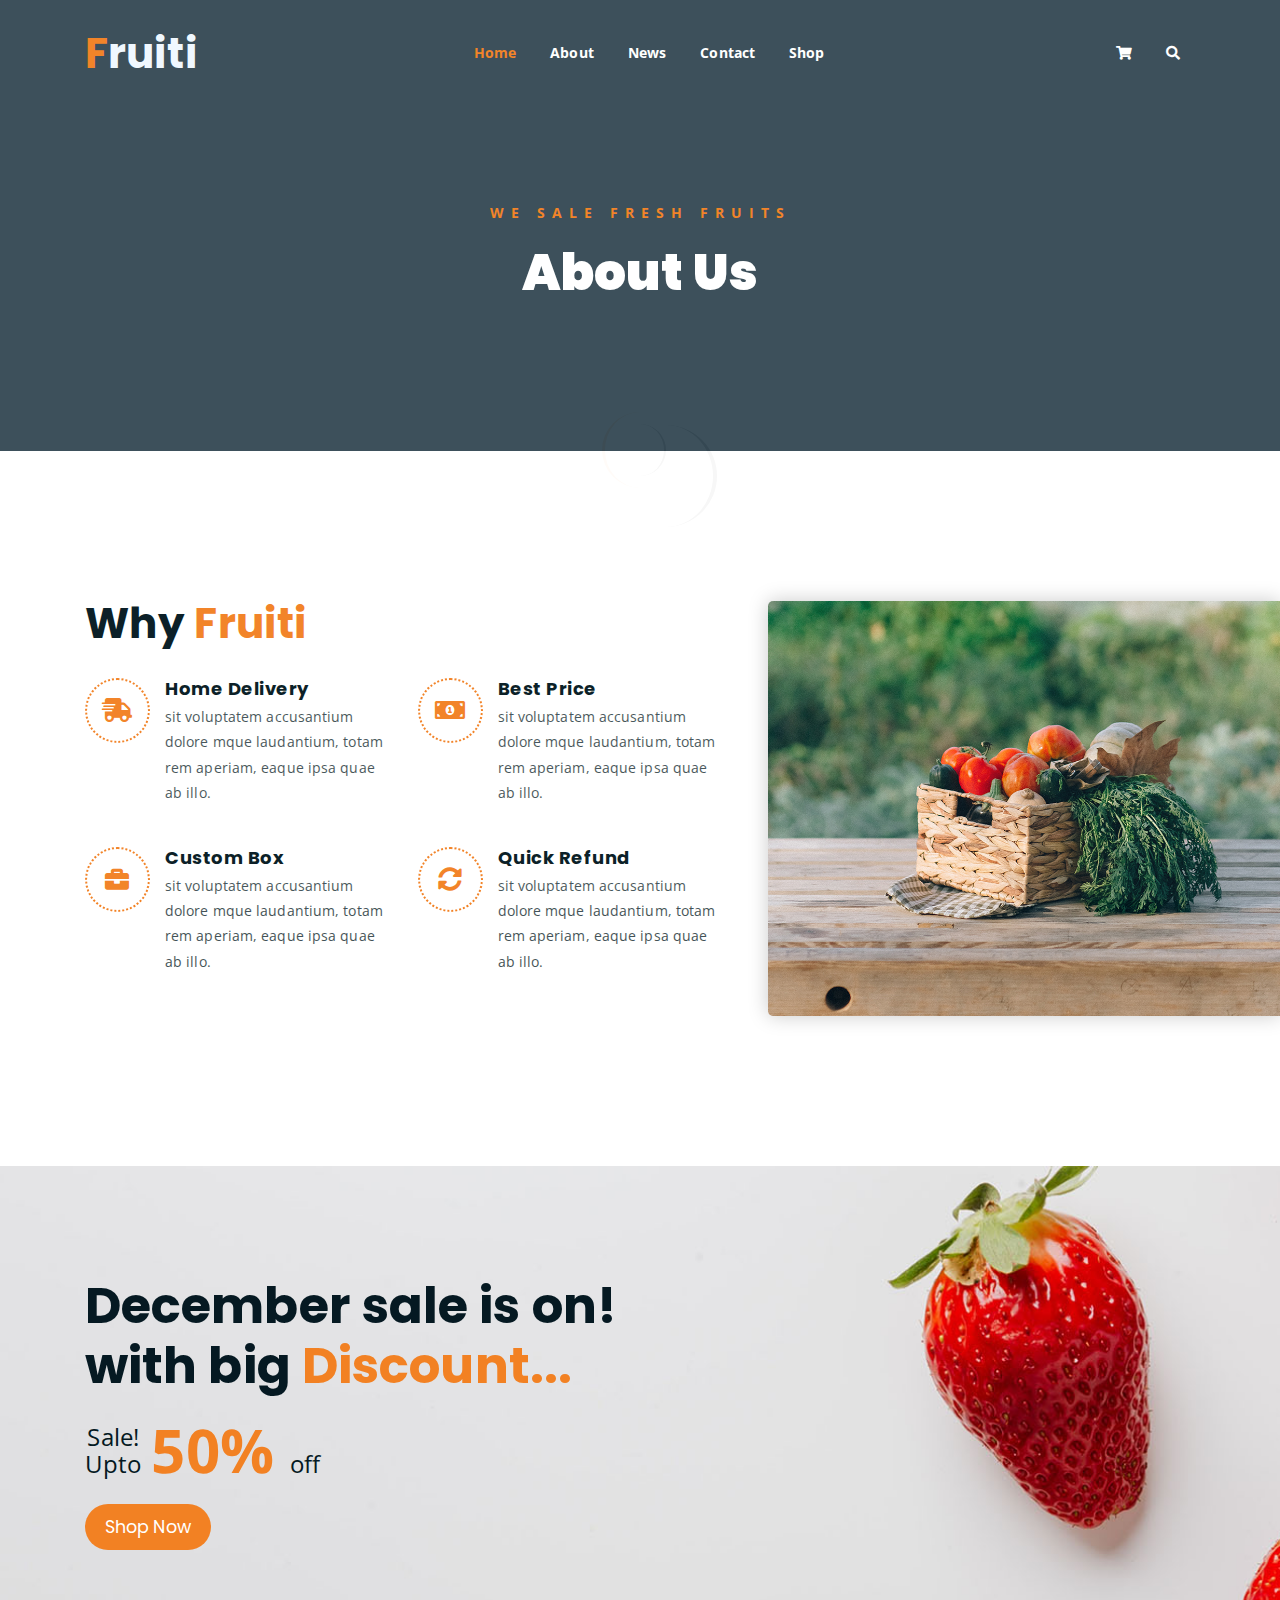
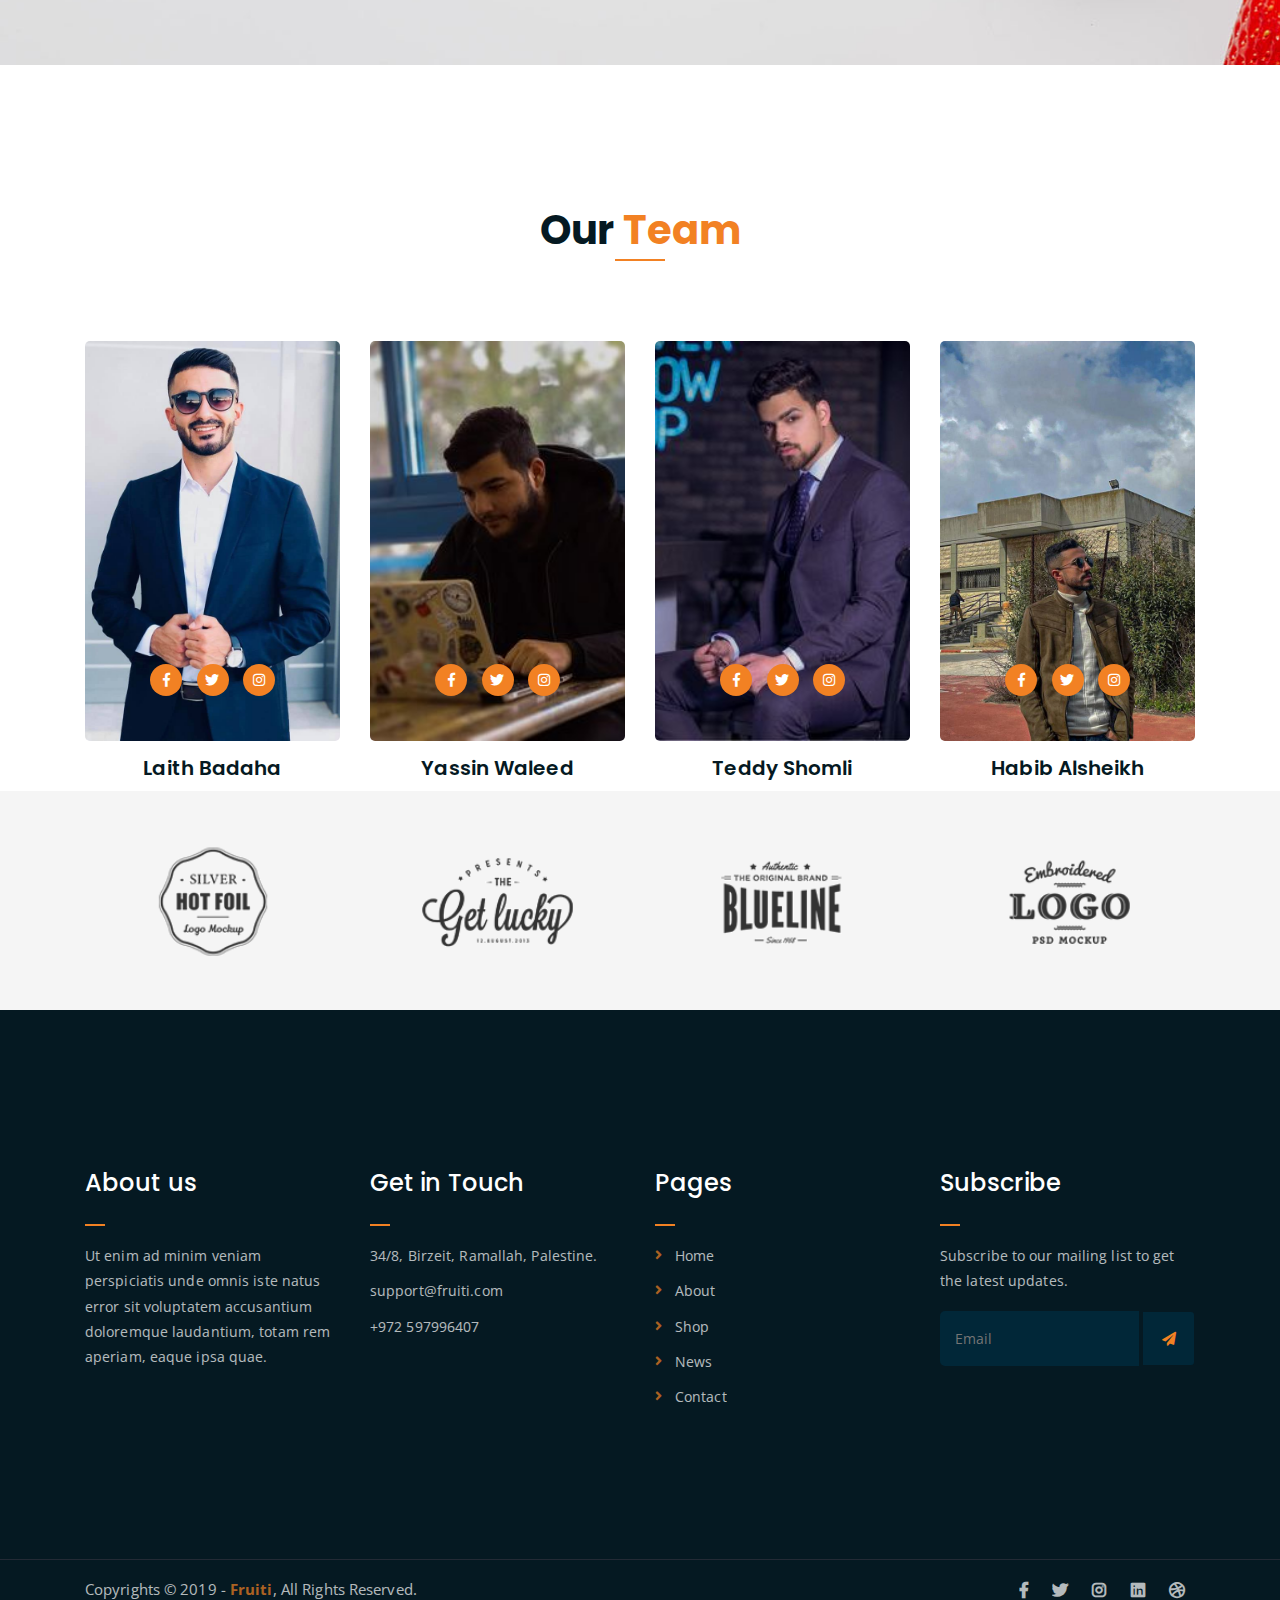
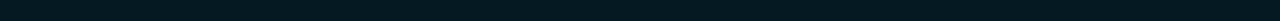
==== commit 2468fb75: "v2" ====
--- a/fruiti/about.html
+++ b/fruiti/about.html
@@ -61,29 +61,12 @@
 							<ul>
 								<li class="current-list-item"><a href="index.html">Home</a></li>
 								<li><a href="about.html">About</a></li>
-								<li><a href="#">Pages</a>
-									<ul class="sub-menu">
-										<li><a href="404.html">404 page</a></li>
-										<li><a href="about.html">About</a></li>
-										<li><a href="cart.html">Cart</a></li>
-										<li><a href="checkout.html">Check Out</a></li>
-										<li><a href="contact.html">Contact</a></li>
-										<li><a href="news.html">News</a></li>
-										<li><a href="shop.html">Shop</a></li>
-									</ul>
-								</li>
-								<li><a href="news.html">News</a>
-									<ul class="sub-menu">
-										<li><a href="news.html">News</a></li>
-										<li><a href="single-news.html">Single News</a></li>
-									</ul>
-								</li>
+								<li><a href="news.html">News</a></li>
 								<li><a href="contact.html">Contact</a></li>
 								<li><a href="shop.html">Shop</a>
 									<ul class="sub-menu">
 										<li><a href="shop.html">Shop</a></li>
 										<li><a href="checkout.html">Check Out</a></li>
-										<li><a href="single-product.html">Single Product</a></li>
 										<li><a href="cart.html">Cart</a></li>
 									</ul>
 								</li>
--- a/fruiti/assets/css/main.css
+++ b/fruiti/assets/css/main.css
@@ -1,15 +1,15 @@
-/*-Template Name: Fruitkha - Responsive Bootstrap4 Shop Template-Template URI: -Description: Bootstrap template for fruits or any other kind of shop-Author: Imran Hossain-Author URI: https://imransdesign.com/-Version: 1.0+/*
+Template Name: Fruitkha - Responsive Bootstrap4 Shop Template
+Template URI: 
+Description: Bootstrap template for fruits or any other kind of shop
+Author: Imran Hossain
+Author URI: https://imransdesign.com/
+Version: 1.0
 */
-/* -----------------------------------------------------------------------------
-
-# Base - Genral & Typography
-
+/* -----------------------------------------------------------------------------
+
+# Base - Genral & Typography
+
 ----------------------------------------------------------------------------- */
 html {
   font-size: 14px;
@@ -158,10 +158,10 @@
   margin: 0;
 }
 
-/* -----------------------------------------------------------------------------
-
-# All Common Styles
-
+/* -----------------------------------------------------------------------------
+
+# All Common Styles
+
 ----------------------------------------------------------------------------- */
 .loader {
   bottom: 0;
@@ -515,10 +515,10 @@
   opacity: 0.8;
 }
 
-/* -----------------------------------------------------------------------------
-
-# Header Styles
-
+/* -----------------------------------------------------------------------------
+
+# Header Styles
+
 ----------------------------------------------------------------------------- */
 ul.navbar-nav li.nav-item a.nav-link, ul.navbar-nav li.nav-item.active a.nav-link {
   color: #051922;
@@ -846,10 +846,10 @@
   letter-spacing: 7px;
 }
 
-/* -----------------------------------------------------------------------------
-
-# Footer Styles
-
+/* -----------------------------------------------------------------------------
+
+# Footer Styles
+
 ----------------------------------------------------------------------------- */
 .single-logo-item img {
   max-width: 180px;
@@ -991,10 +991,10 @@
   color: #F28123;
 }
 
-/* -----------------------------------------------------------------------------
-
-# Hover Styles
-
+/* -----------------------------------------------------------------------------
+
+# Hover Styles
+
 ----------------------------------------------------------------------------- */
 a.navbar-brand {
   -webkit-transition: 0.3s;
@@ -1355,10 +1355,10 @@
   color: #F28123;
 }
 
-/* -----------------------------------------------------------------------------
-
-# Hero Styles
-
+/* -----------------------------------------------------------------------------
+
+# Hero Styles
+
 ----------------------------------------------------------------------------- */
 .hero-bg {
   background-image: url(../img/hero-bg.jpg);
@@ -1545,10 +1545,10 @@
   margin-top: -30px;
 }
 
-/* -----------------------------------------------------------------------------
-
-# List Styles
-
+/* -----------------------------------------------------------------------------
+
+# List Styles
+
 ----------------------------------------------------------------------------- */
 .list-section {
   background-color: #f5f5f5;
@@ -1584,10 +1584,10 @@
   border-radius: 999px;
 }
 
-/* -----------------------------------------------------------------------------
-
-# News Styles
-
+/* -----------------------------------------------------------------------------
+
+# News Styles
+
 ----------------------------------------------------------------------------- */
 .news-bg-1 {
   background-image: url(../img/latest-news/news-bg-1.jpg);
@@ -1889,10 +1889,10 @@
   margin-right: 5px;
 }
 
-/* -----------------------------------------------------------------------------
-
-# Cart Banner Styles
-
+/* -----------------------------------------------------------------------------
+
+# Cart Banner Styles
+
 ----------------------------------------------------------------------------- */
 .cart-banner {
   background-color: #f5f5f5;
@@ -1994,10 +1994,10 @@
   letter-spacing: 1px;
 }
 
-/* -----------------------------------------------------------------------------
-
-# Testimonial Styles
-
+/* -----------------------------------------------------------------------------
+
+# Testimonial Styles
+
 ----------------------------------------------------------------------------- */
 .client-avater {
   margin-bottom: 20px;
@@ -2039,10 +2039,10 @@
   margin: 0 auto;
 }
 
-/* -----------------------------------------------------------------------------
-
-# About Styles
-
+/* -----------------------------------------------------------------------------
+
+# About Styles
+
 ----------------------------------------------------------------------------- */
 a.video-play-btn {
   position: absolute;
@@ -2109,10 +2109,10 @@
   margin-bottom: 0;
 }
 
-/* -----------------------------------------------------------------------------
-
-# Shop Banner Styles
-
+/* -----------------------------------------------------------------------------
+
+# Shop Banner Styles
+
 ----------------------------------------------------------------------------- */
 .shop-banner {
   position: relative;
@@ -2147,10 +2147,10 @@
   display: inline-block;
 }
 
-/* -----------------------------------------------------------------------------
-
-# About Page Styles
-
+/* -----------------------------------------------------------------------------
+
+# About Page Styles
+
 ----------------------------------------------------------------------------- */
 .feature-bg {
   position: relative;
@@ -2243,10 +2243,10 @@
   margin: 5px;
 }
 
-/* -----------------------------------------------------------------------------
-
-# Contact Page Styles
-
+/* -----------------------------------------------------------------------------
+
+# Contact Page Styles
+
 ----------------------------------------------------------------------------- */
 .form-title {
   margin-bottom: 25px;
@@ -2367,10 +2367,69 @@
   margin-bottom: 10px;
 }
 
-/* -----------------------------------------------------------------------------
-
-# Shop Page Styles
-
+
+
+
+
+
+
+
+
+
+
+
+
+
+
+
+
+#form_status_register span {
+  color: #fff;
+  font-size: 14px;
+  font-weight: normal;
+  background: #E74C3C;
+  width: 100%;
+  text-align: center;
+  display: inline-block;
+  padding: 10px 0px;
+  border-radius: 3px;
+  margin-bottom: 18px;
+}
+
+#form_status_register span.loading {
+  color: #333;
+  background: #eee;
+  border-radius: 3px;
+  padding: 18px 0px;
+}
+
+#form_status_register span.notice {
+  color: yellow;
+}
+
+#form_status_register .success {
+  color: #fff;
+  text-align: center;
+  background: #2ecc71;
+  border-radius: 3px;
+  padding: 30px 0px;
+}
+
+#form_status_register .success i {
+  color: #fff;
+  font-size: 45px;
+  margin-bottom: 14px;
+}
+
+#form_status_register .success h3 {
+  color: #fff;
+  margin-bottom: 10px;
+}
+
+/* -----------------------------------------------------------------------------
+
+# Shop Page Styles
+
 ----------------------------------------------------------------------------- */
 .product-filters {
   margin-bottom: 80px;
@@ -2723,10 +2782,10 @@
   border-radius: 5px;
 }
 
-/* -----------------------------------------------------------------------------
-
-# 404 Page Styles
-
+/* -----------------------------------------------------------------------------
+
+# 404 Page Styles
+
 ----------------------------------------------------------------------------- */
 .error-text i {
   font-size: 90px;
